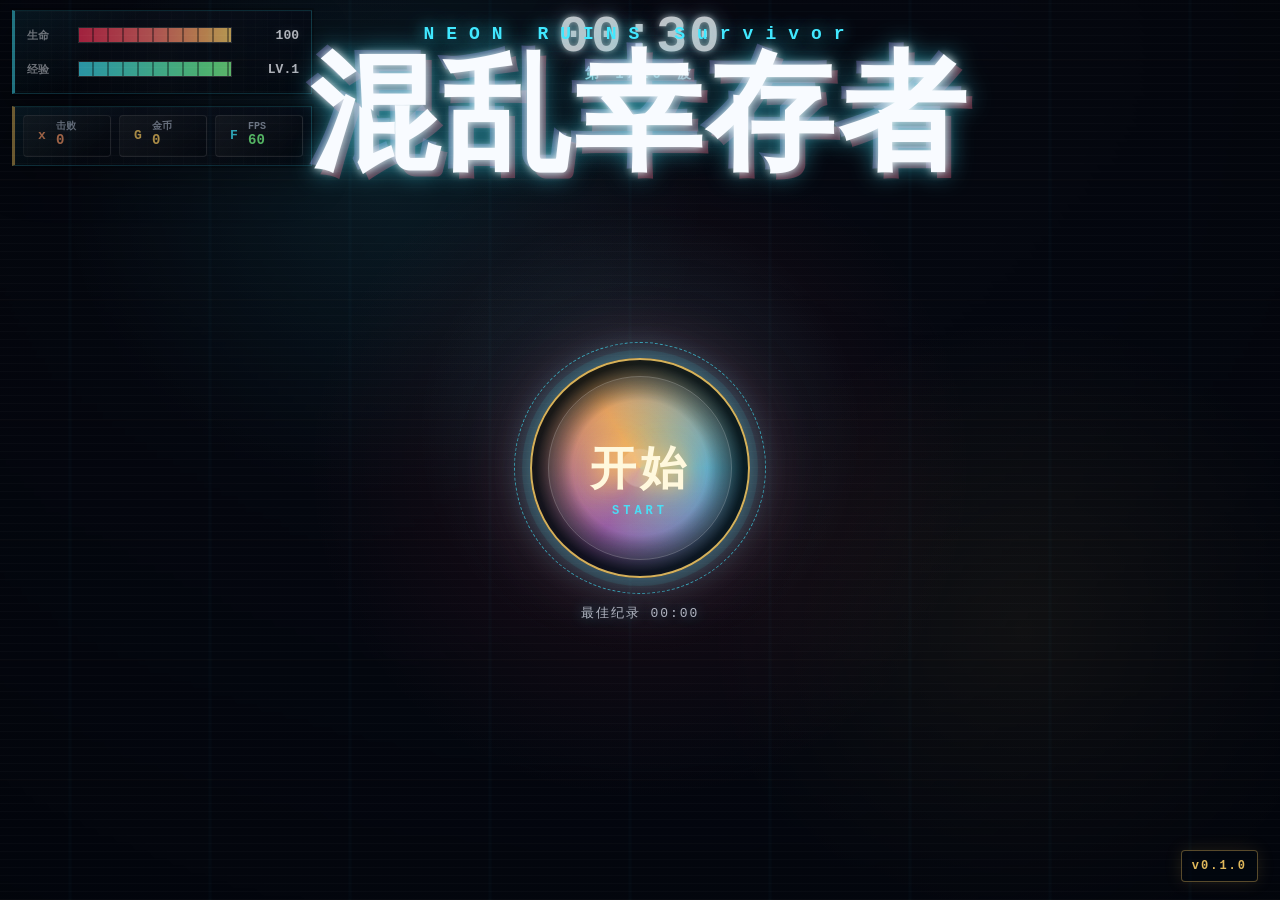
==== index.html @ 840fc3b5 "feat: 游戏主菜单" ====
﻿<!doctype html>
<html lang="zh-CN">
  <head>
    <meta charset="UTF-8" />
    <meta name="viewport" content="width=device-width, initial-scale=1.0" />
    <title>混乱幸存者</title>
    <link rel="icon" href="./favicon.ico" type="image/x-icon" />
    <link rel="stylesheet" href="./styles.css" />
  </head>
  <body>
    <main id="gameRoot">
      <canvas id="gameCanvas" aria-label="混乱幸存者游戏区域"></canvas>

      <section id="hud" class="hud" aria-live="polite">
        <div id="hudVitals" class="hud-left">
          <div id="hpMeter" class="meter hp-meter">
            <span>生命</span>
            <div class="bar bar-track">
              <i id="hpBar" class="bar-fill"></i>
              <b class="bar-shine"></b>
              <em class="bar-ticks"></em>
            </div>
            <strong id="hpText">100</strong>
          </div>
          <div id="xpMeter" class="meter xp xp-meter">
            <span>经验</span>
            <div class="bar bar-track">
              <i id="xpBar" class="bar-fill"></i>
              <b class="bar-shine"></b>
              <em class="bar-ticks"></em>
            </div>
            <strong id="levelText">Lv.1</strong>
          </div>
        </div>

        <div id="wavePanel" class="hud-center">
          <strong id="timerText">00:30</strong>
          <span id="waveText">第 1/20 波</span>
        </div>

        <div class="hud-right">
          <span id="killText" class="hud-chip kill-chip"><i>x</i><b>击败</b><strong>0</strong></span>
          <span id="coinText" class="sr-only">金币 0</span>
          <span id="goldText" class="hud-chip gold-chip"><i>G</i><b>金币</b><strong>0</strong></span>
          <span id="fpsText" class="hud-chip fps-chip fps-good"><i>F</i><b>FPS</b><strong>60</strong></span>
        </div>
      </section>

      <nav class="quick-actions" aria-label="游戏操作">
        <button id="inventoryButton" type="button" title="背包">背包</button>
        <button id="pauseButton" type="button" title="暂停/继续">II</button>
        <button id="muteButton" type="button" title="音效开关">♪</button>
      </nav>

      <div id="touchStick" class="touch-stick" aria-hidden="true"><i></i></div>

      <section id="startOverlay" class="overlay active">
        <div class="menu-title" aria-label="游戏名称">
          <span>NEON RUINS Survivor</span>
          <h1>混乱幸存者</h1>
        </div>
        <button id="startButton" type="button" class="menu-start-button" aria-label="开始游戏">
          <span>开始</span>
          <i>START</i>
        </button>
        <p id="bestText" class="menu-best">最佳纪录 00:00</p>
        <p id="gameVersionText" class="menu-version">v0.1.0</p>
      </section>

      <section id="levelOverlay" class="overlay">
        <div class="panel choices">
          <p class="eyebrow">LEVEL UP</p>
          <h2>选择一次强化</h2>
          <div id="choiceList" class="choice-list"></div>
        </div>
      </section>

      <section id="difficultyOverlay" class="overlay">
        <div class="panel difficulty-panel">
          <div class="difficulty-head">
            <div>
              <p class="eyebrow">DIFFICULTY</p>
              <h2>选择作战难度</h2>
            </div>
            <p>完成当前难度后，下一难度会自动解锁。</p>
          </div>
          <div id="difficultyList" class="difficulty-list"></div>
        </div>
      </section>

      <section id="shopOverlay" class="overlay">
        <div class="panel shop-panel">
          <div class="shop-head">
            <div>
              <p class="eyebrow">WAVE SHOP</p>
              <h2>波次商店</h2>
            </div>
            <div class="shop-wallet">
              <i class="shop-wallet-icon" aria-hidden="true">G</i>
              <div class="shop-wallet-copy">
                <span>金币</span>
                <strong id="shopGoldText">0</strong>
              </div>
            </div>
          </div>
          <div class="shop-main">
            <div id="shopOfferList" class="shop-offer-list"></div>
            <div id="shopInventoryPanel" class="shop-inventory-panel"></div>
          </div>
          <div class="shop-actions">
            <div class="shop-action-buttons">
              <button id="shopRefreshButton" type="button">刷新商品</button>
              <button id="shopContinueButton" type="button" class="primary">进入下一波</button>
            </div>
          </div>
          <p id="shopHint" class="subtle">锁定的商品不会在刷新或下次进入商店时变化。</p>
        </div>
      </section>

      <section id="pauseOverlay" class="overlay">
        <div class="panel pause-menu">
          <p class="eyebrow">PAUSED</p>
          <h2>游戏已暂停</h2>
          <div class="pause-actions">
            <button id="resumeButton" type="button" class="primary">返回游戏</button>
            <button id="pauseRestartButton" type="button">重新开始</button>
            <button id="menuButton" type="button">返回主菜单</button>
          </div>
          <p class="subtle">暂停期间游戏音乐会停止，返回游戏后继续播放。</p>
        </div>
      </section>

      <section id="inventoryOverlay" class="overlay">
        <div class="panel inventory-panel">
          <div class="inventory-head">
            <div>
              <p class="eyebrow">INVENTORY</p>
              <h2>背包</h2>
            </div>
            <div class="inventory-summary" aria-label="背包摘要">
              <span id="inventoryWeaponCount">武器 0/6</span>
              <span id="inventoryGoldCount">金币 0</span>
            </div>
            <button id="inventoryCloseButton" type="button" title="关闭背包">×</button>
          </div>
          <div class="inventory-layout">
            <section class="inventory-stats">
              <h3>玩家属性</h3>
              <div id="inventoryStats" class="stat-grid"></div>
            </section>
            <section class="inventory-weapons">
              <h3>武器槽 <span>0/6</span></h3>
              <div id="weaponSlotList" class="weapon-slot-list"></div>
            </section>
            <section class="inventory-detail">
              <h3>详细信息</h3>
              <div id="weaponDetail" class="weapon-detail"></div>
              <div class="inventory-actions">
                <button id="weaponFuseButton" type="button">合成品质</button>
              </div>
            </section>
            <section class="inventory-items">
              <h3>所持道具 <span>0</span></h3>
              <div id="itemList" class="item-list"></div>
            </section>
          </div>
        </div>
      </section>

      <section id="endOverlay" class="overlay">
        <div class="panel end">
          <p id="endEyebrow" class="eyebrow">RUN COMPLETE</p>
          <h2 id="endTitle">生存结束</h2>
          <div id="endStats" class="end-stats"></div>
          <button id="restartButton" type="button" class="primary">再来一局</button>
        </div>
      </section>
    </main>

    <script type="module" src="./src/core/game.js"></script>
  </body>
</html>
---- styles.css ----
:root {
  --ink: #f3f7ff;
  --muted: #a7b4c7;
  --panel: rgba(10, 16, 28, 0.78);
  --panel-strong: rgba(10, 16, 28, 0.94);
  --edge: rgba(255, 255, 255, 0.18);
  --cyan: #42e8ff;
  --green: #77ff8a;
  --red: #ff4d6d;
  --hp-red: #ff345f;
  --gold: #ffd166;
  --yellow: #ffd166;
  --violet: #b48cff;
  --black: #060912;
  --font-pixel: "Zpix", "Fusion Pixel 12px Monospaced SC", "Cubic 11", "Press Start 2P", "Pixelify Sans", "Silkscreen", "Courier New", "Microsoft YaHei", monospace;
  color-scheme: dark;
  font-family: var(--font-pixel);
}

*,
*::before,
*::after {
  box-sizing: border-box;
  font-family: var(--font-pixel) !important;
}

html,
body {
  width: 100%;
  height: 100%;
  margin: 0;
  overflow: hidden;
  background: var(--black);
  color: var(--ink);
}

button {
  border: 0;
  color: inherit;
  font: inherit;
  cursor: pointer;
}

input,
textarea,
select,
canvas {
  font-family: var(--font-pixel) !important;
}

#gameRoot {
  position: relative;
  width: 100vw;
  height: 100vh;
  min-width: 320px;
  min-height: 420px;
  overflow: hidden;
  background:
    radial-gradient(circle at 30% 20%, rgba(66, 232, 255, 0.12), transparent 28%),
    radial-gradient(circle at 80% 70%, rgba(255, 209, 102, 0.1), transparent 26%),
    #060912;
}

#gameCanvas {
  display: block;
  width: 100%;
  height: 100%;
  image-rendering: pixelated;
  touch-action: none;
}

.hud {
  position: absolute;
  top: max(10px, env(safe-area-inset-top));
  left: 12px;
  right: 12px;
  z-index: 5;
  display: grid;
  grid-template-columns: 244px auto 1fr;
  gap: 12px;
  align-items: start;
  pointer-events: none;
}

.hud-left,
.hud-right,
.hud-center,
.panel,
.quick-actions button {
  border: 1px solid var(--edge);
  box-shadow: 0 0 0 2px rgba(0, 0, 0, 0.22), 0 16px 40px rgba(0, 0, 0, 0.24);
  background: var(--panel);
  backdrop-filter: blur(10px);
}

.hud-left {
  display: grid;
  gap: 9px;
  width: 244px;
  padding: 11px 12px;
  border-left: 3px solid rgba(66, 232, 255, 0.72);
}

.meter {
  display: grid;
  grid-template-columns: 42px 104px 54px;
  gap: 8px;
  align-items: center;
  min-width: 0;
  font-size: 12px;
  text-transform: uppercase;
}

.meter span,
.hud-right span,
.hud-center span {
  color: var(--muted);
}

.bar {
  height: 14px;
  border: 1px solid rgba(255, 255, 255, 0.16);
  overflow: hidden;
  background: linear-gradient(180deg, rgba(255, 255, 255, 0.1), rgba(0, 0, 0, 0.2));
  box-shadow: inset 0 0 0 1px rgba(0, 0, 0, 0.34);
}

.bar i {
  display: block;
  width: 100%;
  height: 100%;
  background: linear-gradient(90deg, var(--red), var(--yellow));
  transform-origin: left center;
  box-shadow: 0 0 14px rgba(255, 77, 109, 0.34);
}

.xp .bar i {
  background: linear-gradient(90deg, var(--cyan), var(--green));
  box-shadow: 0 0 14px rgba(66, 232, 255, 0.34);
}

.hud-center {
  min-width: 112px;
  padding: 9px 14px;
  text-align: center;
}

.hud-center strong {
  display: block;
  font-size: 24px;
  line-height: 1;
}

.hud-center span {
  display: block;
  margin-top: 4px;
  font-size: 12px;
}

.hud-right {
  justify-self: start;
  display: flex;
  gap: 8px;
  flex-wrap: wrap;
  justify-content: flex-start;
  max-width: 360px;
  padding: 10px;
  font-size: 13px;
}

/* Upgraded combat HUD */
.hud {
  grid-template-columns: minmax(250px, 300px) 1fr;
  grid-template-areas:
    "vitals empty"
    "chips empty";
  align-items: start;
}

.hud-left,
.hud-right,
.hud-center {
  position: relative;
  overflow: hidden;
  border-color: rgba(66, 232, 255, 0.22);
  background:
    linear-gradient(135deg, rgba(66, 232, 255, 0.1), transparent 34%),
    linear-gradient(180deg, rgba(8, 15, 28, 0.86), rgba(3, 8, 16, 0.72));
}

.hud-left::before,
.hud-right::before,
.hud-center::before {
  content: "";
  position: absolute;
  inset: 0;
  pointer-events: none;
  background:
    linear-gradient(90deg, transparent, rgba(255, 255, 255, 0.06), transparent),
    repeating-linear-gradient(90deg, rgba(255, 255, 255, 0.035) 0 1px, transparent 1px 12px);
  opacity: 0.45;
}

.hud-left {
  grid-area: vitals;
  width: auto;
  gap: 10px;
  padding: 12px;
  border-left-color: rgba(66, 232, 255, 0.82);
}

.meter {
  position: relative;
  grid-template-columns: 42px minmax(122px, 1fr) 58px;
  gap: 9px;
  z-index: 1;
  min-height: 24px;
}

.meter span {
  color: rgba(243, 247, 255, 0.72);
  font-size: 11px;
  font-weight: 900;
  letter-spacing: 0;
}

.meter strong {
  color: var(--ink);
  font-size: 13px;
  font-variant-numeric: tabular-nums;
  text-align: right;
  text-shadow: 0 0 12px rgba(255, 255, 255, 0.2);
}

.bar-track {
  position: relative;
  height: 16px;
  border-color: rgba(255, 255, 255, 0.18);
  background:
    linear-gradient(180deg, rgba(255, 255, 255, 0.09), transparent 48%),
    rgba(0, 0, 0, 0.34);
}

.bar-fill {
  position: relative;
  z-index: 1;
  transition: transform 160ms ease-out;
}

.hp-meter .bar-fill {
  background: linear-gradient(90deg, var(--hp-red), #ff7a75, var(--gold));
  box-shadow: 0 0 16px rgba(255, 77, 109, 0.42);
}

.xp-meter .bar-fill {
  background: linear-gradient(90deg, var(--cyan), #7af7ff, var(--green));
  box-shadow: 0 0 16px rgba(66, 232, 255, 0.42);
}

.bar-shine,
.bar-ticks {
  position: absolute;
  inset: 0;
  pointer-events: none;
}

.bar-shine {
  z-index: 2;
  background: linear-gradient(110deg, transparent 0 35%, rgba(255, 255, 255, 0.34) 46%, transparent 58% 100%);
  background-size: 240% 100%;
  mix-blend-mode: screen;
  opacity: 0.34;
}

.xp-meter.near-level .bar-shine,
.hp-meter.low .bar-shine {
  opacity: 0.58;
  animation: barScan 2.2s linear infinite;
}

.bar-ticks {
  z-index: 3;
  background: repeating-linear-gradient(90deg, transparent 0 13px, rgba(3, 6, 12, 0.38) 13px 15px);
}

.hp-meter.low {
  animation: lowHpPulse 760ms ease-in-out infinite;
}

.hp-meter.damage,
.xp-meter.pulse,
.hud-chip.gain {
  animation: hudPulse 340ms ease-out;
}

.xp-meter.gain {
  animation: hudGain 520ms ease-out;
}

.hud-center {
  position: fixed;
  top: max(12px, env(safe-area-inset-top));
  left: 50%;
  min-width: 0;
  border: 0;
  padding: 0;
  background: transparent;
  box-shadow: none;
  backdrop-filter: none;
  text-align: center;
  transform: translateX(-50%);
  overflow: visible;
}

.hud-center strong {
  position: relative;
  z-index: 1;
  color: #f8fbff;
  font-size: clamp(30px, 4vw, 52px);
  font-variant-numeric: tabular-nums;
  letter-spacing: 2px;
  text-shadow:
    0 0 6px rgba(255, 255, 255, 0.75),
    0 0 18px rgba(66, 232, 255, 0.55),
    0 0 32px rgba(255, 77, 109, 0.34);
}

.hud-center span {
  position: relative;
  z-index: 1;
  color: #9ff4ff;
  margin-top: 2px;
  font-size: 14px;
  font-weight: 800;
  letter-spacing: 4px;
  text-shadow: 0 0 12px rgba(66, 232, 255, 0.5), 0 0 24px rgba(180, 140, 255, 0.32);
}

.hud-center.boss-active {
  animation: waveTextPulse 900ms ease-in-out infinite;
}

.hud-center::before {
  display: none;
}

.hud-right {
  grid-area: chips;
  justify-self: stretch;
  display: grid;
  grid-template-columns: repeat(3, minmax(0, 1fr));
  width: auto;
  max-width: none;
  padding: 8px;
  gap: 8px;
  border-left: 3px solid rgba(255, 209, 102, 0.7);
}

.hud-chip {
  position: relative;
  z-index: 1;
  display: grid;
  grid-template-columns: 24px auto;
  grid-template-rows: auto auto;
  align-items: center;
  min-width: 0;
  border: 1px solid rgba(255, 255, 255, 0.12);
  border-radius: 4px;
  padding: 6px 8px;
  background:
    linear-gradient(135deg, rgba(255, 255, 255, 0.08), transparent),
    rgba(3, 6, 12, 0.36);
  color: var(--ink);
}

.hud-chip i {
  grid-row: 1 / 3;
  display: inline-grid;
  width: 20px;
  height: 20px;
  place-items: center;
  color: var(--cyan);
  font-style: normal;
  font-weight: 900;
}

.hud-chip b {
  color: rgba(167, 180, 199, 0.9);
  font-size: 10px;
  line-height: 1;
}

.hud-chip strong {
  overflow: hidden;
  color: var(--ink);
  font-size: 14px;
  line-height: 1.25;
  font-variant-numeric: tabular-nums;
  text-overflow: ellipsis;
  white-space: nowrap;
}

.gold-chip i,
.gold-chip strong {
  color: var(--gold);
}

.kill-chip i,
.kill-chip strong {
  color: #ff9f6e;
}

.fps-good strong {
  color: var(--green);
}

.fps-warn strong {
  color: var(--yellow);
}

.fps-bad strong {
  color: var(--red);
}

#coinText {
  display: none;
}

.sr-only {
  position: absolute;
  width: 1px;
  height: 1px;
  overflow: hidden;
  clip: rect(0, 0, 0, 0);
  white-space: nowrap;
}

@keyframes barScan {
  from { background-position: 180% 0; }
  to { background-position: -80% 0; }
}

@keyframes hudPulse {
  0% { transform: translateY(0) scale(1); filter: brightness(1); }
  38% { transform: translateY(-1px) scale(1.045); filter: brightness(1.55); }
  100% { transform: translateY(0) scale(1); filter: brightness(1); }
}

@keyframes levelPanelIn {
  0% { opacity: 0; transform: translateY(18px) scale(0.96); filter: brightness(1.8); }
  100% { opacity: 1; transform: translateY(0) scale(1); filter: brightness(1); }
}

@keyframes levelRing {
  0% { opacity: 0.82; transform: translate(-50%, -50%) scale(0.18); }
  100% { opacity: 0; transform: translate(-50%, -50%) scale(1.35); }
}

@keyframes levelBeam {
  0% { opacity: 0; }
  25% { opacity: 1; }
  100% { opacity: 0; }
}

@keyframes levelScan {
  from { transform: translateY(-10px); }
  to { transform: translateY(10px); }
}

@keyframes levelSpark {
  0% { opacity: 1; transform: rotate(calc(var(--i) * 20deg)) translateX(0) scale(1); }
  100% { opacity: 0; transform: rotate(calc(var(--i) * 20deg)) translateX(38vmin) scale(0.2); }
}

.upgrade-pick-fx {
  position: fixed;
  inset: 0;
  z-index: 80;
  display: grid;
  place-items: center;
  overflow: hidden;
  background: radial-gradient(circle at center, rgba(255, 209, 102, 0.2), rgba(66, 232, 255, 0.08) 28%, transparent 62%);
  pointer-events: none;
  animation: upgradePickFade 760ms ease-out both;
}

.upgrade-pick-fx span {
  display: grid;
  width: 92px;
  height: 92px;
  place-items: center;
  border: 2px solid rgba(255, 209, 102, 0.82);
  border-radius: 10px;
  background: rgba(3, 8, 16, 0.86);
  color: var(--gold);
  font-size: 42px;
  box-shadow: 0 0 36px rgba(255, 209, 102, 0.32), inset 0 0 24px rgba(66, 232, 255, 0.14);
  animation: upgradeIconPop 520ms cubic-bezier(0.18, 1.2, 0.22, 1) both;
}

.upgrade-pick-fx strong {
  position: absolute;
  top: calc(50% + 72px);
  color: var(--ink);
  font-size: 22px;
  text-shadow: 0 0 18px rgba(66, 232, 255, 0.42);
}

.upgrade-pick-fx i {
  position: absolute;
  width: 54vmin;
  height: 1px;
  background: linear-gradient(90deg, transparent, rgba(255, 209, 102, 0.75), transparent);
  transform: rotate(calc(45deg * var(--n, 1)));
  animation: upgradeLine 680ms ease-out both;
}

.upgrade-pick-fx i:nth-of-type(1) { --n: 1; }
.upgrade-pick-fx i:nth-of-type(2) { --n: 2; }
.upgrade-pick-fx i:nth-of-type(3) { --n: 3; }
.upgrade-pick-fx i:nth-of-type(4) { --n: 4; }

@keyframes upgradePickFade {
  0% { opacity: 0; }
  18% { opacity: 1; }
  100% { opacity: 0; }
}

@keyframes upgradeIconPop {
  0% { transform: scale(0.45) rotate(-8deg); filter: brightness(2); }
  58% { transform: scale(1.08) rotate(2deg); }
  100% { transform: scale(1) rotate(0deg); filter: brightness(1); }
}

@keyframes upgradeLine {
  0% { opacity: 0; transform: rotate(calc(45deg * var(--n))) scaleX(0.2); }
  30% { opacity: 1; }
  100% { opacity: 0; transform: rotate(calc(45deg * var(--n))) scaleX(1.5); }
}

@keyframes hudGain {
  0%, 100% { box-shadow: 0 0 0 2px rgba(0, 0, 0, 0.22), 0 16px 40px rgba(0, 0, 0, 0.24); }
  50% { box-shadow: 0 0 0 2px rgba(66, 232, 255, 0.3), 0 0 28px rgba(66, 232, 255, 0.24); }
}

@keyframes lowHpPulse {
  0%, 100% { border-color: rgba(255, 77, 109, 0.2); }
  50% { border-color: rgba(255, 77, 109, 0.65); }
}

@keyframes bossBlink {
  0%, 100% { box-shadow: 0 0 0 2px rgba(0, 0, 0, 0.22), 0 14px 38px rgba(0, 0, 0, 0.24); }
  50% { box-shadow: 0 0 0 2px rgba(255, 77, 109, 0.34), 0 0 30px rgba(255, 77, 109, 0.22); }
}

@keyframes waveTextPulse {
  0%, 100% { filter: drop-shadow(0 0 0 rgba(255, 77, 109, 0)); transform: translateX(-50%) scale(1); }
  50% { filter: drop-shadow(0 0 14px rgba(255, 77, 109, 0.72)); transform: translateX(-50%) scale(1.04); }
}

@keyframes deniedShake {
  0%, 100% { transform: translateX(0); }
  25% { transform: translateX(-5px); }
  75% { transform: translateX(5px); }
}

@keyframes menuGridDrift {
  0% { background-position: 0 0, 0 0; }
  100% { background-position: 140px 140px, -120px 120px; }
}

@keyframes menuTitlePulse {
  0%, 100% { filter: brightness(1); transform: translateY(0); }
  50% { filter: brightness(1.16); transform: translateY(-2px); }
}

@keyframes menuStartOrbit {
  0%, 100% { transform: translate(-50%, -50%) scale(1); }
  50% { transform: translate(-50%, -50%) scale(1.035); }
}

@keyframes menuRingSpin {
  0% { transform: rotate(0deg) scale(1); opacity: 0.8; }
  50% { transform: rotate(180deg) scale(1.04); opacity: 1; }
  100% { transform: rotate(360deg) scale(1); opacity: 0.8; }
}

.quick-actions {
  position: absolute;
  right: 12px;
  bottom: max(12px, env(safe-area-inset-bottom));
  z-index: 6;
  display: none;
  gap: 8px;
}

.is-menu .hud,
.is-menu .quick-actions,
.is-menu .touch-stick {
  display: none;
}

.quick-actions.blocked {
  opacity: 0.24;
  pointer-events: none;
}

.quick-actions button {
  width: 42px;
  height: 42px;
  border-radius: 4px;
  color: var(--ink);
  background: var(--panel-strong);
}

#inventoryButton {
  width: 64px;
}

.quick-actions button:hover,
.primary:hover,
.choice-card:hover,
.pause-actions button:hover {
  border-color: rgba(66, 232, 255, 0.58);
  box-shadow: 0 0 0 2px rgba(66, 232, 255, 0.16), 0 18px 48px rgba(0, 0, 0, 0.3);
}

.overlay {
  position: absolute;
  inset: 0;
  z-index: 10;
  display: none;
  place-items: center;
  padding: 18px;
  background: rgba(3, 6, 12, 0.54);
}

.overlay.active {
  display: grid;
}

.panel {
  width: min(620px, 100%);
  border-radius: 6px;
  padding: clamp(18px, 4vw, 34px);
}

.intro,
.end,
.pause-menu {
  text-align: center;
}

#startOverlay {
  z-index: 12;
  place-items: stretch;
  padding: 0;
  overflow: hidden;
  background:
    radial-gradient(circle at 50% 48%, rgba(66, 232, 255, 0.13), transparent 28%),
    radial-gradient(circle at 50% 52%, rgba(255, 77, 109, 0.1), transparent 42%),
    linear-gradient(180deg, rgba(2, 5, 12, 0.16), rgba(2, 5, 12, 0.62));
  pointer-events: none;
}

#startOverlay::before,
#startOverlay::after {
  content: "";
  position: absolute;
  inset: 0;
  pointer-events: none;
}

#startOverlay::before {
  background:
    linear-gradient(90deg, transparent 0 48%, rgba(66, 232, 255, 0.14) 50%, transparent 52%),
    linear-gradient(0deg, transparent 0 49%, rgba(255, 209, 102, 0.08) 50%, transparent 51%);
  background-size: 140px 140px, 120px 120px;
  opacity: 0.18;
  animation: menuGridDrift 12s linear infinite;
}

#startOverlay::after {
  background:
    repeating-linear-gradient(0deg, rgba(255, 255, 255, 0.045) 0 1px, transparent 1px 8px),
    radial-gradient(circle at 50% 50%, transparent 0 40%, rgba(0, 0, 0, 0.34) 76%, rgba(0, 0, 0, 0.72) 100%);
  mix-blend-mode: screen;
  opacity: 0.42;
}

.menu-title {
  position: absolute;
  top: max(24px, env(safe-area-inset-top));
  left: 50%;
  z-index: 2;
  width: min(920px, calc(100vw - 32px));
  text-align: center;
  transform: translateX(-50%);
  pointer-events: none;
}

.menu-title span {
  display: block;
  margin-bottom: 20px;
  color: var(--cyan);
  font-size: clamp(12px, 1.6vw, 18px);
  font-weight: 900;
  letter-spacing: clamp(5px, 1vw, 12px);
  text-shadow: 0 0 16px rgba(66, 232, 255, 0.8), 0 0 36px rgba(66, 232, 255, 0.42);
}

.menu-title h1 {
  margin: 8px 0 0;
  color: #f8fbff;
  font-size: clamp(52px, 10vw, 132px);
  line-height: 0.92;
  letter-spacing: 4px;
  text-shadow:
    0 0 8px rgba(255, 255, 255, 0.9),
    0 0 26px rgba(66, 232, 255, 0.75),
    6px 6px 0 rgba(255, 77, 109, 0.34),
    -5px -4px 0 rgba(180, 140, 255, 0.28);
  animation: menuTitlePulse 2.8s ease-in-out infinite;
}

.menu-start-button {
  position: absolute;
  left: 50%;
  top: 52%;
  z-index: 3;
  display: grid;
  grid-template-rows: auto auto;
  align-content: center;
  justify-items: center;
  row-gap: 4px;
  width: clamp(144px, 18vw, 220px);
  height: clamp(144px, 18vw, 220px);
  border: 2px solid rgba(255, 209, 102, 0.82);
  border-radius: 50%;
  padding: 0;
  background:
    radial-gradient(circle, rgba(255, 255, 255, 0.22) 0 12%, transparent 13%),
    radial-gradient(circle, rgba(255, 209, 102, 0.42), rgba(255, 77, 109, 0.2) 44%, rgba(3, 8, 16, 0.84) 68%),
    conic-gradient(from 90deg, rgba(66, 232, 255, 0.85), rgba(180, 140, 255, 0.65), rgba(255, 209, 102, 0.85), rgba(66, 232, 255, 0.85));
  color: #fff8dd;
  box-shadow:
    0 0 0 8px rgba(66, 232, 255, 0.08),
    0 0 36px rgba(66, 232, 255, 0.45),
    0 0 72px rgba(255, 77, 109, 0.3),
    inset 0 0 34px rgba(0, 0, 0, 0.55);
  transform: translate(-50%, -50%);
  pointer-events: auto;
  animation: menuStartOrbit 4s linear infinite;
}

.menu-start-button::before,
.menu-start-button::after {
  content: "";
  position: absolute;
  border-radius: 50%;
  pointer-events: none;
}

.menu-start-button::before {
  inset: -18px;
  border: 1px dashed rgba(66, 232, 255, 0.62);
  animation: menuRingSpin 8s linear infinite;
}

.menu-start-button::after {
  inset: 16px;
  border: 1px solid rgba(255, 255, 255, 0.22);
  box-shadow: inset 0 0 18px rgba(255, 255, 255, 0.12);
}

.menu-start-button span {
  z-index: 1;
  margin-top: 20px;
  font-size: clamp(28px, 4vw, 46px);
  font-weight: 900;
  letter-spacing: 4px;
  text-shadow: 0 0 18px rgba(255, 209, 102, 0.82), 0 0 34px rgba(255, 77, 109, 0.5);
}

.menu-start-button i {
  z-index: 1;
  align-self: auto;
  margin-top: 0;
  color: rgba(66, 232, 255, 0.9);
  font-size: 12px;
  font-style: normal;
  font-weight: 900;
  letter-spacing: 4px;
}

.menu-start-button:hover {
  border-color: rgba(255, 255, 255, 0.95);
  filter: brightness(1.14);
  box-shadow:
    0 0 0 10px rgba(255, 209, 102, 0.12),
    0 0 48px rgba(255, 209, 102, 0.55),
    0 0 96px rgba(66, 232, 255, 0.45),
    inset 0 0 36px rgba(0, 0, 0, 0.5);
}

.menu-best {
  position: absolute;
  left: 50%;
  top: calc(52% + clamp(96px, 12vw, 136px));
  z-index: 2;
  margin: 0;
  color: rgba(203, 213, 225, 0.86);
  font-size: 13px;
  letter-spacing: 2px;
  text-shadow: 0 0 14px rgba(66, 232, 255, 0.38);
  transform: translateX(-50%);
  pointer-events: none;
}

.menu-version {
  position: absolute;
  right: max(22px, env(safe-area-inset-right));
  bottom: max(18px, env(safe-area-inset-bottom));
  z-index: 2;
  margin: 0;
  border: 1px solid rgba(255, 209, 102, 0.34);
  border-radius: 4px;
  padding: 8px 10px;
  background: rgba(3, 8, 16, 0.58);
  color: rgba(255, 209, 102, 0.88);
  font-size: 12px;
  font-weight: 900;
  letter-spacing: 2px;
  box-shadow: 0 0 18px rgba(255, 209, 102, 0.12);
  pointer-events: none;
}

.eyebrow {
  margin: 0 0 8px;
  color: var(--cyan);
  font-size: 12px;
  letter-spacing: 2px;
}

h1,
h2,
p {
  margin-top: 0;
}

h1 {
  margin-bottom: 12px;
  font-size: clamp(36px, 8vw, 72px);
  line-height: 1;
}

h2 {
  margin-bottom: 16px;
  font-size: clamp(24px, 5vw, 38px);
}

.summary {
  max-width: 520px;
  margin: 0 auto 18px;
  color: var(--muted);
  line-height: 1.65;
}

.stats-row,
.end-stats {
  display: flex;
  flex-wrap: wrap;
  justify-content: center;
  gap: 8px;
  margin: 18px 0;
}

.stats-row span,
.end-stats span {
  border: 1px solid var(--edge);
  padding: 8px 10px;
  background: rgba(255, 255, 255, 0.06);
  color: var(--muted);
  font-size: 13px;
}

.primary {
  min-width: 148px;
  min-height: 46px;
  border: 1px solid rgba(66, 232, 255, 0.48);
  border-radius: 4px;
  padding: 0 18px;
  background: linear-gradient(135deg, rgba(66, 232, 255, 0.95), rgba(119, 255, 138, 0.9));
  color: #031018;
  font-weight: 800;
}

.subtle {
  margin: 14px 0 0;
  color: var(--muted);
  font-size: 13px;
}

.choices {
  width: min(760px, 100%);
}

.level-up-overlay {
  background:
    radial-gradient(circle at 50% 44%, rgba(66, 232, 255, 0.18), transparent 34%),
    radial-gradient(circle at 50% 58%, rgba(255, 209, 102, 0.12), transparent 42%),
    rgba(0, 0, 0, 0.62);
}

.level-up-overlay .choices {
  position: relative;
  width: min(1040px, calc(100vw - 28px));
  border-color: rgba(255, 209, 102, 0.38);
  background:
    linear-gradient(180deg, rgba(21, 28, 46, 0.96), rgba(3, 8, 16, 0.96)),
    repeating-linear-gradient(90deg, rgba(66, 232, 255, 0.05) 0 1px, transparent 1px 18px);
  box-shadow: 0 0 48px rgba(66, 232, 255, 0.14), inset 0 0 0 1px rgba(255, 209, 102, 0.14);
  animation: levelPanelIn 360ms cubic-bezier(0.2, 0.9, 0.2, 1);
}

.level-up-overlay .eyebrow {
  color: var(--gold);
  text-shadow: 0 0 14px rgba(255, 209, 102, 0.42);
}

.level-up-overlay h2 {
  padding-right: 190px;
  font-size: clamp(34px, 5vw, 58px);
  text-shadow: 0 0 20px rgba(66, 232, 255, 0.3);
}

.choice-list {
  display: grid;
  grid-template-columns: repeat(3, 1fr);
  gap: 12px;
}

.level-choice-list {
  grid-template-columns: repeat(3, minmax(0, 1fr));
  gap: 14px;
}

.choice-card {
  min-height: 156px;
  border: 1px solid var(--edge);
  border-radius: 6px;
  padding: 14px;
  background: rgba(255, 255, 255, 0.07);
  text-align: left;
}

.level-choice-card {
  position: relative;
  display: grid;
  grid-template-columns: 58px minmax(0, 1fr);
  gap: 12px;
  min-height: 238px;
  overflow: hidden;
  border-color: rgba(66, 232, 255, 0.24);
  padding: 16px;
  background:
    linear-gradient(145deg, rgba(66, 232, 255, 0.14), transparent 38%),
    linear-gradient(315deg, rgba(255, 209, 102, 0.1), transparent 45%),
    rgba(3, 8, 16, 0.64);
  box-shadow: inset 0 0 0 1px rgba(255, 255, 255, 0.04);
  transition: transform 140ms ease, border-color 140ms ease, background 140ms ease, box-shadow 140ms ease;
}

.level-choice-card::before {
  content: "";
  position: absolute;
  inset: -40% -20%;
  background: linear-gradient(115deg, transparent 35%, rgba(255, 255, 255, 0.14) 47%, transparent 58%);
  opacity: 0;
  transform: translateX(-28%);
  transition: opacity 140ms ease, transform 340ms ease;
}

.level-choice-card:hover {
  border-color: rgba(255, 209, 102, 0.72);
  transform: translateY(-4px);
  background:
    linear-gradient(145deg, rgba(66, 232, 255, 0.2), transparent 38%),
    linear-gradient(315deg, rgba(255, 209, 102, 0.18), transparent 45%),
    rgba(5, 12, 24, 0.82);
  box-shadow: 0 18px 34px rgba(0, 0, 0, 0.28), 0 0 26px rgba(66, 232, 255, 0.15);
}

.level-choice-card:hover::before {
  opacity: 1;
  transform: translateX(22%);
}

.upgrade-icon {
  position: relative;
  z-index: 1;
  display: grid;
  width: 54px;
  height: 54px;
  place-items: center;
  border: 1px solid rgba(255, 209, 102, 0.52);
  border-radius: 6px;
  background:
    radial-gradient(circle, rgba(255, 209, 102, 0.18), transparent 62%),
    rgba(255, 255, 255, 0.06);
  color: var(--gold);
  box-shadow: 0 0 18px rgba(255, 209, 102, 0.14);
}

.level-choice-card .upgrade-icon i {
  width: auto;
  height: auto;
  margin: 0;
  background: transparent;
  color: inherit;
  font-size: 24px;
}

.upgrade-copy {
  position: relative;
  z-index: 1;
  min-width: 0;
}

.upgrade-copy span {
  display: inline-block;
  margin-bottom: 8px;
  border: 1px solid rgba(66, 232, 255, 0.24);
  padding: 4px 7px;
  background: rgba(66, 232, 255, 0.08);
  color: var(--cyan);
  font-size: 11px;
  font-weight: 900;
}

.upgrade-copy em {
  display: block;
  margin: 0 0 10px;
  color: var(--gold);
  font-size: 13px;
  font-style: normal;
  font-weight: 900;
}

.level-choice-card > b {
  position: absolute;
  right: 12px;
  bottom: 12px;
  z-index: 1;
  color: rgba(243, 247, 255, 0.76);
  font-size: 12px;
}

.level-choice-actions {
  position: absolute;
  top: clamp(18px, 3vw, 28px);
  right: clamp(18px, 3vw, 28px);
  z-index: 4;
}

.level-refresh-button {
  min-width: 148px;
  min-height: 38px;
  border: 1px solid rgba(255, 209, 102, 0.48);
  border-radius: 5px;
  padding: 0 14px;
  background:
    linear-gradient(135deg, rgba(255, 209, 102, 0.18), rgba(66, 232, 255, 0.11)),
    rgba(10, 16, 28, 0.82);
  color: #f8fbff;
  font-size: 13px;
  font-weight: 900;
  letter-spacing: 1px;
  box-shadow: inset 0 0 0 1px rgba(255, 255, 255, 0.06), 0 0 18px rgba(255, 209, 102, 0.1);
}

.level-refresh-button:hover:not(:disabled) {
  border-color: rgba(255, 209, 102, 0.82);
  box-shadow: 0 0 22px rgba(255, 209, 102, 0.18), inset 0 0 0 1px rgba(255, 255, 255, 0.1);
}

.level-refresh-button:disabled {
  opacity: 0.48;
  cursor: not-allowed;
}

.level-refresh-button.denied {
  animation: deniedShake 180ms ease-in-out;
}

.level-up-fx {
  position: absolute;
  inset: 0;
  overflow: hidden;
  pointer-events: none;
}

.level-ring {
  position: absolute;
  left: 50%;
  top: 50%;
  width: 38vmin;
  height: 38vmin;
  border: 1px solid rgba(66, 232, 255, 0.32);
  border-radius: 50%;
  transform: translate(-50%, -50%);
  animation: levelRing 1100ms ease-out both;
}

.level-ring.two {
  width: 54vmin;
  height: 54vmin;
  border-color: rgba(255, 209, 102, 0.22);
  animation-delay: 90ms;
}

.level-beam {
  position: absolute;
  left: 50%;
  top: 50%;
  width: 2px;
  height: 120vh;
  background: linear-gradient(180deg, transparent, rgba(66, 232, 255, 0.28), transparent);
  transform-origin: center;
  animation: levelBeam 1400ms ease-out both;
}

.level-beam.a { transform: translate(-50%, -50%) rotate(54deg); }
.level-beam.b { transform: translate(-50%, -50%) rotate(-54deg); }

.level-scan {
  position: absolute;
  inset: 0;
  background: repeating-linear-gradient(180deg, transparent 0 9px, rgba(255, 255, 255, 0.035) 9px 10px);
  opacity: 0.38;
  animation: levelScan 900ms linear infinite;
}

.level-sparks i {
  position: absolute;
  left: 50%;
  top: 50%;
  width: 4px;
  height: 4px;
  background: var(--gold);
  box-shadow: 0 0 12px rgba(255, 209, 102, 0.8);
  transform: rotate(calc(var(--i) * 20deg)) translateX(0);
  animation: levelSpark 700ms ease-out both;
  animation-delay: calc(var(--i) * 14ms);
}

.choice-card strong {
  display: block;
  margin-bottom: 8px;
  color: var(--ink);
  font-size: 17px;
}

.choice-card p {
  margin: 0;
  color: var(--muted);
  font-size: 13px;
  line-height: 1.55;
}

.choice-card i {
  display: inline-grid;
  width: 32px;
  height: 32px;
  margin-bottom: 12px;
  place-items: center;
  background: rgba(66, 232, 255, 0.18);
  color: var(--cyan);
  font-style: normal;
  font-weight: 800;
}

.weapon-choice-list {
  display: block;
}

.weapon-carousel {
  display: grid;
  grid-template-columns: 54px minmax(0, 1fr) 54px;
  gap: 12px;
  align-items: center;
}

.weapon-nav {
  width: 54px;
  height: 86px;
  align-self: center;
  border: 1px solid var(--edge);
  border-radius: 4px;
  background: rgba(255, 255, 255, 0.07);
  color: var(--cyan);
  font-size: 36px;
  font-weight: 800;
}

.weapon-nav:hover {
  border-color: rgba(66, 232, 255, 0.58);
  background: rgba(66, 232, 255, 0.12);
}

.weapon-card {
  display: grid;
  gap: 12px;
  min-width: 0;
  border: 1px solid var(--edge);
  border-radius: 6px;
  padding: 14px;
  background: rgba(255, 255, 255, 0.07);
}

.weapon-preview {
  display: block;
  width: 100%;
  height: 220px;
  border: 1px solid rgba(66, 232, 255, 0.2);
  background: rgba(3, 8, 16, 0.86);
  image-rendering: pixelated;
}

.weapon-card strong {
  color: var(--ink);
  font-size: 22px;
  line-height: 1.2;
}

.weapon-card p {
  margin: 0;
  color: var(--muted);
  font-size: 14px;
  line-height: 1.55;
}

.weapon-tags {
  display: flex;
  flex-wrap: wrap;
  gap: 8px;
}

.weapon-tags span {
  border: 1px solid rgba(66, 232, 255, 0.26);
  padding: 6px 8px;
  background: rgba(66, 232, 255, 0.08);
  color: var(--cyan);
  font-size: 12px;
}

.weapon-confirm {
  justify-self: start;
}

.difficulty-panel {
  width: min(980px, calc(100vw - 28px));
  max-height: min(760px, calc(100vh - 28px));
  overflow: hidden;
  padding: 0;
  border-color: rgba(66, 232, 255, 0.32);
  background:
    linear-gradient(180deg, rgba(12, 18, 34, 0.96), rgba(4, 8, 18, 0.97)),
    var(--panel-strong);
}

.difficulty-head {
  display: flex;
  justify-content: space-between;
  gap: 18px;
  padding: 18px 20px 14px;
  border-bottom: 1px solid rgba(66, 232, 255, 0.2);
  background:
    linear-gradient(90deg, rgba(66, 232, 255, 0.1), rgba(255, 209, 102, 0.04)),
    rgba(255, 255, 255, 0.035);
}

.difficulty-head h2 {
  margin-bottom: 0;
}

.difficulty-head p {
  max-width: 320px;
  margin: 0;
  color: var(--muted);
  font-size: 13px;
  line-height: 1.6;
  text-align: right;
}

.difficulty-list {
  display: grid;
  grid-template-columns: repeat(3, minmax(0, 1fr));
  gap: 12px;
  max-height: calc(min(760px, calc(100vh - 28px)) - 100px);
  overflow: auto;
  padding: 18px 20px 20px;
}

.difficulty-card {
  display: grid;
  gap: 9px;
  min-height: 198px;
  border: 1px solid rgba(66, 232, 255, 0.24);
  border-radius: 6px;
  padding: 13px;
  background:
    linear-gradient(145deg, rgba(66, 232, 255, 0.12), rgba(255, 255, 255, 0.045)),
    rgba(3, 8, 16, 0.58);
  color: var(--ink);
  text-align: left;
}

.difficulty-card.current {
  border-color: rgba(255, 209, 102, 0.72);
  box-shadow: inset 0 0 0 1px rgba(255, 209, 102, 0.28), 0 0 24px rgba(255, 209, 102, 0.12);
}

.difficulty-card.completed {
  border-color: rgba(119, 255, 138, 0.5);
}

.difficulty-card.locked {
  cursor: not-allowed;
  opacity: 0.48;
  filter: grayscale(0.4);
}

.difficulty-card > span {
  color: var(--cyan);
  font-size: 12px;
  font-weight: 900;
  letter-spacing: 0.14em;
}

.difficulty-card strong {
  font-size: 20px;
  line-height: 1.15;
}

.difficulty-card p,
.difficulty-card em,
.difficulty-meta i {
  color: var(--muted);
  font-size: 12px;
  line-height: 1.45;
}

.difficulty-card p {
  min-height: 50px;
  margin: 0;
}

.difficulty-meta {
  display: grid;
  grid-template-columns: repeat(3, minmax(0, 1fr));
  gap: 5px;
}

.difficulty-meta i {
  border: 1px solid rgba(255, 255, 255, 0.1);
  padding: 5px;
  background: rgba(0, 0, 0, 0.18);
  font-style: normal;
  text-align: center;
}

.difficulty-card em {
  color: #ffd166;
  font-style: normal;
  font-weight: 800;
}

.pause-menu {
  width: min(440px, 100%);
}

.pause-actions {
  display: grid;
  gap: 10px;
  margin: 18px auto 0;
  width: min(280px, 100%);
}

.pause-actions button {
  min-height: 46px;
  border: 1px solid var(--edge);
  border-radius: 4px;
  background: rgba(255, 255, 255, 0.07);
  color: var(--ink);
  font-weight: 800;
}

.pause-actions .primary {
  border-color: rgba(66, 232, 255, 0.48);
  color: #031018;
}

.shop-panel {
  width: min(1180px, calc(100vw - 28px));
  max-height: min(820px, calc(100vh - 28px));
  overflow: hidden;
  padding: 0;
  border-color: rgba(255, 209, 102, 0.32);
  background:
    linear-gradient(180deg, rgba(26, 22, 42, 0.96), rgba(5, 9, 18, 0.96)),
    var(--panel-strong);
}

.shop-main {
  display: grid;
  grid-template-columns: minmax(0, 1fr) minmax(380px, 460px);
  gap: 14px;
  max-height: calc(min(820px, 100vh - 28px) - 150px);
  overflow: hidden;
  padding: 16px 20px 14px;
}

.shop-head {
  display: flex;
  align-items: center;
  justify-content: space-between;
  gap: 16px;
  padding: 18px 20px 14px;
  border-bottom: 1px solid rgba(255, 209, 102, 0.18);
  background:
    linear-gradient(90deg, rgba(255, 209, 102, 0.08), rgba(66, 232, 255, 0.04)),
    rgba(255, 255, 255, 0.035);
}

.shop-head h2 {
  margin-bottom: 0;
}

.shop-wallet {
  min-width: 150px;
  display: flex;
  align-items: center;
  justify-content: flex-end;
  gap: 10px;
  border: 1px solid rgba(255, 209, 102, 0.34);
  border-radius: 5px;
  padding: 9px 12px 9px 10px;
  background: rgba(3, 6, 12, 0.42);
  text-align: right;
}

.shop-wallet-icon {
  display: inline-grid;
  width: 20px;
  height: 20px;
  place-items: center;
  flex: 0 0 20px;
  color: var(--gold);
  font-style: italic;
  font-weight: 900;
}

.shop-wallet-copy {
  min-width: 0;
  text-align: right;
}

.shop-wallet span {
  display: block;
  color: var(--muted);
  font-size: 12px;
}

.shop-wallet strong {
  color: #ffd166;
  font-size: 24px;
  line-height: 1.1;
}

.shop-offer-list {
  display: grid;
  grid-template-columns: repeat(2, minmax(0, 1fr));
  gap: 12px;
  min-height: 0;
  overflow: auto;
  padding-right: 3px;
}

.shop-card {
  --quality: var(--cyan);
  display: grid;
  grid-template-rows: auto auto 1fr auto;
  min-height: 260px;
  border: 1px solid color-mix(in srgb, var(--quality) 48%, rgba(255, 255, 255, 0.1));
  border-radius: 6px;
  padding: 13px;
  background:
    linear-gradient(180deg, color-mix(in srgb, var(--quality) 12%, transparent), rgba(255, 255, 255, 0.045)),
    rgba(3, 8, 16, 0.58);
  box-shadow: inset 0 0 0 1px rgba(255, 255, 255, 0.045);
}

.shop-card.sold-out {
  opacity: 0.52;
}

.shop-card-top {
  display: flex;
  align-items: center;
  gap: 10px;
  min-width: 0;
}

.shop-card-top i {
  display: inline-grid;
  width: 42px;
  height: 42px;
  flex: 0 0 42px;
  place-items: center;
  border: 1px solid var(--quality);
  border-radius: 5px;
  background: color-mix(in srgb, var(--quality) 16%, rgba(255, 255, 255, 0.04));
  color: var(--quality);
  font-style: normal;
  font-weight: 900;
  font-size: 20px;
}

.shop-card-top strong {
  display: block;
  color: var(--ink);
  font-size: 15px;
  line-height: 1.25;
}

.shop-card-top span,
.shop-card p,
.shop-meta {
  color: var(--muted);
  font-size: 12px;
}

.shop-card p {
  margin: 12px 0;
  line-height: 1.55;
}

.shop-meta {
  display: grid;
  gap: 6px;
  align-content: end;
}

.shop-meta span {
  border: 1px solid rgba(255, 255, 255, 0.1);
  padding: 6px 7px;
  background: rgba(0, 0, 0, 0.18);
}

.shop-card-actions,
.shop-actions {
  display: grid;
  gap: 8px;
}

.shop-card-actions {
  grid-template-columns: 1fr 1.25fr;
  margin-top: 12px;
}

.shop-card-actions button,
.shop-actions button {
  min-height: 40px;
  border: 1px solid var(--edge);
  border-radius: 4px;
  background: rgba(255, 255, 255, 0.07);
  color: var(--ink);
  font-weight: 800;
}

.shop-lock.active {
  border-color: rgba(255, 209, 102, 0.62);
  color: #ffd166;
  background: rgba(255, 209, 102, 0.12);
}

.shop-buy {
  color: #031018;
}

.shop-card-actions button:disabled,
.shop-actions button:disabled {
  cursor: not-allowed;
  opacity: 0.42;
}

.shop-actions {
  grid-template-columns: minmax(0, 1fr) minmax(380px, 460px);
  gap: 14px;
  padding: 0 20px 14px;
}

.shop-actions button {
  min-height: 48px;
  border-radius: 5px;
  font-size: 15px;
  transition: border-color 0.18s ease, background 0.18s ease, color 0.18s ease;
}

.shop-actions button:disabled {
  opacity: 0.55;
}

.shop-action-buttons {
  grid-column: 2;
  display: grid;
  grid-template-columns: repeat(2, minmax(0, 1fr));
  gap: 12px;
  width: 100%;
}

#shopRefreshButton {
  border-color: rgba(255, 255, 255, 0.18);
  background: linear-gradient(180deg, rgba(255, 255, 255, 0.1), rgba(255, 255, 255, 0.055));
}

#shopRefreshButton:not(:disabled):hover {
  border-color: rgba(66, 232, 255, 0.48);
  background: linear-gradient(180deg, rgba(66, 232, 255, 0.14), rgba(255, 255, 255, 0.06));
}

#shopRefreshButton.no-gold-refresh {
  border-color: rgba(255, 77, 109, 0.26);
  color: rgba(167, 180, 199, 0.72);
}

#shopContinueButton {
  border-color: rgba(255, 209, 102, 0.48);
  background: linear-gradient(135deg, rgba(255, 209, 102, 0.96), rgba(119, 255, 138, 0.88));
  color: #031018;
}

.shop-inventory-panel {
  display: grid;
  grid-template-columns: 1fr;
  align-content: start;
  gap: 12px;
  min-height: 0;
  overflow: auto;
  border: 1px solid rgba(255, 209, 102, 0.16);
  border-radius: 6px;
  padding: 10px;
  background:
    linear-gradient(180deg, rgba(66, 232, 255, 0.06), rgba(255, 209, 102, 0.035)),
    rgba(3, 8, 16, 0.3);
}

.shop-inventory-section {
  min-width: 0;
  border: 1px solid rgba(255, 255, 255, 0.1);
  border-radius: 6px;
  padding: 12px;
  background: rgba(3, 8, 16, 0.44);
}

.shop-inventory-section h3 {
  display: flex;
  justify-content: space-between;
  margin: 0 0 10px;
  color: var(--ink);
  font-size: 14px;
}

.shop-weapon-slots,
.shop-item-slots {
  display: grid;
  gap: 8px;
}

.shop-weapon-slots {
  grid-template-columns: 1fr;
}

.shop-slot-row {
  display: grid;
  grid-template-columns: 34px minmax(0, 1fr) auto;
  align-items: center;
  gap: 8px;
  min-height: 48px;
  border: 1px solid rgba(255, 255, 255, 0.1);
  border-radius: 5px;
  padding: 7px;
  background: rgba(255, 255, 255, 0.045);
}

.shop-slot-row.empty {
  display: flex;
  justify-content: center;
  color: rgba(167, 180, 199, 0.58);
  border-style: dashed;
  font-size: 12px;
}

.shop-slot-row i {
  display: inline-grid;
  width: 30px;
  height: 30px;
  place-items: center;
  border: 1px solid currentColor;
  border-radius: 4px;
  background: rgba(255, 255, 255, 0.06);
  color: var(--cyan);
  font-style: normal;
  font-weight: 900;
}

.shop-slot-row strong,
.shop-slot-row small {
  display: block;
  overflow: hidden;
  text-overflow: ellipsis;
  white-space: nowrap;
}

.shop-slot-row strong {
  color: var(--ink);
  font-size: 12px;
}

.shop-slot-row small {
  color: var(--muted);
  font-size: 11px;
}

.shop-slot-row button {
  min-height: 30px;
  border: 1px solid rgba(255, 209, 102, 0.3);
  border-radius: 4px;
  padding: 0 9px;
  background: rgba(255, 209, 102, 0.08);
  color: #ffd166;
  font-size: 12px;
  font-weight: 800;
  white-space: nowrap;
}

.shop-slot-row button:hover {
  border-color: rgba(255, 209, 102, 0.65);
  background: rgba(255, 209, 102, 0.16);
}

.shop-panel > .subtle {
  padding: 0 20px 18px;
}

.inventory-panel {
  width: min(1280px, calc(100vw - 18px));
  height: min(860px, calc(100vh - 18px));
  overflow: hidden;
  padding: 0;
  border-color: rgba(66, 232, 255, 0.32);
  background:
    linear-gradient(180deg, rgba(18, 30, 48, 0.96), rgba(5, 9, 18, 0.96)),
    var(--panel-strong);
}

.inventory-head {
  display: flex;
  align-items: center;
  justify-content: space-between;
  gap: 14px;
  padding: 18px 20px 14px;
  border-bottom: 1px solid rgba(66, 232, 255, 0.18);
  background: rgba(255, 255, 255, 0.035);
}

.inventory-head h2 {
  margin-bottom: 0;
}

.inventory-summary {
  display: flex;
  gap: 8px;
  margin-left: auto;
}

.inventory-summary span {
  min-width: 88px;
  border: 1px solid rgba(66, 232, 255, 0.2);
  border-radius: 4px;
  padding: 7px 10px;
  background: rgba(3, 6, 12, 0.35);
  color: var(--ink);
  font-size: 12px;
  font-weight: 800;
  text-align: center;
}

#inventoryCloseButton {
  width: 38px;
  height: 38px;
  border: 1px solid var(--edge);
  border-radius: 4px;
  background: rgba(255, 255, 255, 0.07);
  color: var(--ink);
  font-size: 24px;
}

.inventory-layout {
  display: grid;
  grid-template-columns: 250px minmax(430px, 1fr) 360px;
  grid-template-areas:
    "stats weapons detail"
    "stats items detail";
  grid-template-rows: auto minmax(0, 1fr);
  gap: 14px;
  padding: 16px 20px 20px;
  overflow: hidden;
  height: calc(100% - 76px);
}

.inventory-stats,
.inventory-weapons,
.inventory-detail,
.inventory-items {
  min-width: 0;
  border: 1px solid var(--edge);
  border-radius: 6px;
  padding: 14px;
  background: rgba(3, 8, 16, 0.44);
  overflow: hidden;
}

.inventory-stats {
  grid-area: stats;
  min-height: 0;
  overflow: auto;
}

.inventory-weapons {
  grid-area: weapons;
  min-height: 0;
}

.inventory-detail {
  grid-area: detail;
  display: flex;
  flex-direction: column;
}

.inventory-items {
  grid-area: items;
  display: flex;
  flex-direction: column;
  min-height: 0;
  overflow: hidden;
}

.inventory-layout h3 {
  display: flex;
  justify-content: space-between;
  margin: 0 0 10px;
  color: var(--ink);
  font-size: 15px;
}

.stat-grid,
.item-list {
  display: grid;
  gap: 8px;
}

.stat-grid {
  grid-template-columns: 1fr;
}

.stat-grid span,
.item-card {
  display: flex;
  justify-content: space-between;
  align-items: center;
  gap: 10px;
  border: 1px solid rgba(255, 255, 255, 0.11);
  padding: 8px;
  background: rgba(3, 6, 12, 0.3);
  color: var(--muted);
  font-size: 13px;
}

.item-card small {
  grid-column: 1 / -1;
  color: rgba(167, 180, 199, 0.72);
  font-size: 11px;
}

.item-list {
  grid-template-columns: repeat(4, minmax(0, 1fr));
  flex: 1;
  min-height: 0;
  max-height: 100%;
  overflow: auto;
}

.item-card {
  position: relative;
  display: grid;
  grid-template-columns: 1fr;
  place-items: center;
  min-height: 82px;
  padding: 8px 6px;
  border-color: rgba(66, 232, 255, 0.18);
  background:
    linear-gradient(135deg, rgba(66, 232, 255, 0.12), transparent),
    rgba(3, 6, 12, 0.34);
  cursor: pointer;
}

.item-card.active {
  border-color: var(--cyan);
  background:
    linear-gradient(135deg, rgba(66, 232, 255, 0.18), rgba(255, 255, 255, 0.06)),
    rgba(3, 6, 12, 0.42);
  box-shadow: inset 0 0 0 1px rgba(66, 232, 255, 0.35), 0 10px 24px rgba(0, 0, 0, 0.18);
}

.item-empty {
  grid-column: 1 / -1;
  display: grid;
  min-height: 92px;
  place-items: center;
  border: 1px dashed rgba(255, 255, 255, 0.14);
  border-radius: 5px;
  color: rgba(167, 180, 199, 0.68);
  background: rgba(255, 255, 255, 0.035);
  font-size: 12px;
  text-align: center;
}

.item-card i {
  display: inline-grid;
  width: 30px;
  height: 30px;
  place-items: center;
  border: 1px solid rgba(66, 232, 255, 0.32);
  border-radius: 4px;
  color: var(--cyan);
  background: rgba(66, 232, 255, 0.1);
  font-style: normal;
  font-weight: 900;
}

.item-card strong {
  margin-top: 3px;
  color: var(--ink);
  font-size: 12px;
}

.item-sell-button,
.inventory-sell-button {
  border: 1px solid rgba(255, 209, 102, 0.32);
  border-radius: 4px;
  background: rgba(255, 209, 102, 0.08);
  color: #ffd166;
  font-weight: 800;
}

.item-sell-button {
  width: 100%;
  min-height: 24px;
  margin-top: 4px;
  padding: 0 5px;
  font-size: 11px;
}

.inventory-sell-button {
  min-height: 36px;
  padding: 0 10px;
  font-size: 12px;
}

.item-sell-button:hover,
.inventory-sell-button:hover {
  border-color: rgba(255, 209, 102, 0.7);
  background: rgba(255, 209, 102, 0.16);
}

.inventory-tooltip {
  position: fixed;
  z-index: 100;
  display: grid;
  gap: 5px;
  width: max-content;
  max-width: 260px;
  border: 1px solid rgba(66, 232, 255, 0.38);
  border-radius: 5px;
  padding: 9px 10px;
  background:
    linear-gradient(135deg, rgba(66, 232, 255, 0.1), transparent),
    rgba(4, 9, 18, 0.98);
  color: var(--ink);
  font-size: 12px;
  line-height: 1.45;
  opacity: 0;
  pointer-events: none;
  transform: translateY(4px);
}

.inventory-tooltip.active {
  opacity: 1;
  transform: translateY(0);
}

.inventory-tooltip strong {
  color: var(--cyan);
  font-size: 12px;
}

.inventory-tooltip span {
  color: var(--muted);
}

.weapon-slot-list {
  display: grid;
  grid-template-columns: repeat(2, minmax(0, 1fr));
  gap: 10px;
}

.weapon-slot {
  min-height: 76px;
  border: 1px solid var(--edge);
  border-radius: 5px;
  padding: 10px;
  background: rgba(255, 255, 255, 0.06);
  text-align: left;
  display: flex;
  align-items: center;
  gap: 10px;
}

.weapon-slot.active {
  border-color: var(--cyan);
  background: linear-gradient(135deg, rgba(66, 232, 255, 0.16), rgba(255, 255, 255, 0.06));
  box-shadow: inset 0 0 0 1px rgba(66, 232, 255, 0.35), 0 10px 28px rgba(0, 0, 0, 0.22);
}

.weapon-slot.fuseable {
  border-color: rgba(119, 255, 138, 0.58);
  background:
    linear-gradient(135deg, rgba(119, 255, 138, 0.12), rgba(255, 255, 255, 0.05)),
    rgba(3, 6, 12, 0.36);
}

.weapon-slot.material {
  border-color: #ffd166;
  box-shadow: inset 0 0 0 1px rgba(255, 209, 102, 0.42), 0 0 22px rgba(255, 209, 102, 0.16);
}

.weapon-slot.empty {
  color: rgba(167, 180, 199, 0.55);
  border-style: dashed;
}

.weapon-slot i,
.weapon-detail-icon {
  display: inline-grid;
  width: 34px;
  height: 34px;
  flex: 0 0 34px;
  place-items: center;
  border: 1px solid currentColor;
  border-radius: 4px;
  background: rgba(255, 255, 255, 0.06);
  font-style: normal;
}

.weapon-slot strong {
  display: block;
  font-size: 13px;
}

.weapon-slot small,
.quality-chip,
.weapon-detail p {
  color: var(--muted);
  font-size: 12px;
}

.weapon-detail-card {
  display: grid;
  gap: 10px;
  flex: 1;
}

.weapon-detail-title {
  display: flex;
  align-items: center;
  gap: 8px;
}

.item-detail-meta {
  display: grid;
  grid-template-columns: repeat(2, minmax(0, 1fr));
  gap: 8px;
}

.item-detail-meta span {
  display: grid;
  gap: 4px;
  border: 1px solid rgba(255, 255, 255, 0.11);
  border-radius: 5px;
  padding: 8px;
  background: rgba(255, 255, 255, 0.045);
}

.item-detail-meta b {
  color: var(--muted);
  font-size: 11px;
}

.item-detail-meta strong {
  color: var(--ink);
  font-size: 13px;
}

.weapon-tags.detail-tags {
  margin-top: 0;
}

.fuse-panel {
  display: grid;
  gap: 10px;
  margin-top: 4px;
  border: 1px solid rgba(66, 232, 255, 0.18);
  border-radius: 6px;
  padding: 10px;
  background:
    linear-gradient(135deg, rgba(66, 232, 255, 0.08), transparent),
    rgba(3, 6, 12, 0.35);
}

.fuse-row {
  display: grid;
  grid-template-columns: minmax(0, 1fr) auto minmax(0, 1fr);
  gap: 8px;
  align-items: stretch;
}

.fuse-row > b {
  align-self: center;
  color: var(--cyan);
}

.fuse-mini {
  display: grid;
  gap: 4px;
  min-width: 0;
  border: 1px solid rgba(255, 255, 255, 0.11);
  border-radius: 5px;
  padding: 8px;
  background: rgba(255, 255, 255, 0.045);
}

.fuse-mini.empty {
  border-style: dashed;
  color: rgba(167, 180, 199, 0.62);
}

.fuse-mini span,
.fuse-result span {
  color: var(--muted);
  font-size: 11px;
  font-weight: 800;
}

.fuse-mini i {
  display: inline-grid;
  width: 28px;
  height: 28px;
  place-items: center;
  border: 1px solid currentColor;
  border-radius: 4px;
  background: rgba(255, 255, 255, 0.06);
  font-style: normal;
}

.fuse-mini strong,
.fuse-result strong {
  overflow: hidden;
  color: var(--ink);
  font-size: 12px;
  text-overflow: ellipsis;
  white-space: nowrap;
}

.fuse-mini small {
  font-size: 11px;
}

.fuse-result {
  display: flex;
  justify-content: space-between;
  gap: 10px;
  border: 1px solid rgba(119, 255, 138, 0.24);
  border-radius: 5px;
  padding: 8px;
  background: rgba(119, 255, 138, 0.08);
}

.fuse-result.disabled {
  border-color: rgba(255, 255, 255, 0.1);
  background: rgba(255, 255, 255, 0.04);
}

.fuse-hint,
.fuse-message {
  margin: 0;
  color: var(--muted);
  font-size: 12px;
}

.fuse-message {
  color: #ffd166;
}

.inventory-actions {
  display: grid;
  gap: 8px;
  margin-top: auto;
  padding-top: 12px;
}

.inventory-actions button {
  min-height: 42px;
  border: 1px solid var(--edge);
  border-radius: 4px;
  background: rgba(255, 255, 255, 0.07);
  color: var(--ink);
  font-weight: 800;
}

.inventory-actions .primary {
  color: #031018;
}

.inventory-actions button:disabled {
  cursor: not-allowed;
  opacity: 0.42;
}

.weapon-meter {
  height: 8px;
  overflow: hidden;
  border: 1px solid rgba(255, 255, 255, 0.12);
  border-radius: 999px;
  background: rgba(0, 0, 0, 0.24);
}

.weapon-meter i {
  display: block;
  height: 100%;
  border-radius: inherit;
  background: linear-gradient(90deg, var(--cyan), var(--green));
}

.empty-detail {
  display: grid;
  min-height: 220px;
  place-items: center;
  color: var(--muted);
  text-align: center;
}

.touch-stick {
  position: absolute;
  left: 22px;
  bottom: max(22px, env(safe-area-inset-bottom));
  z-index: 7;
  display: none;
  width: 112px;
  height: 112px;
  border: 1px solid rgba(255, 255, 255, 0.18);
  border-radius: 50%;
  background: rgba(10, 16, 28, 0.42);
  pointer-events: none;
}

.touch-stick i {
  position: absolute;
  left: 38px;
  top: 38px;
  width: 34px;
  height: 34px;
  border-radius: 50%;
  background: rgba(66, 232, 255, 0.82);
}

@media (max-width: 760px) {
  .menu-title {
    top: max(18px, env(safe-area-inset-top));
  }

  .menu-title h1 {
    font-size: clamp(44px, 13vw, 78px);
  }

  .menu-start-button {
    top: 54%;
    width: 142px;
    height: 142px;
  }

  .menu-start-button span {
    font-size: 28px;
  }

  .menu-best {
    top: calc(54% + 90px);
    width: calc(100vw - 32px);
    text-align: center;
  }

  .hud {
    grid-template-columns: minmax(210px, 300px) 1fr;
    grid-template-areas:
      "vitals empty"
      "chips empty";
    align-items: start;
  }

  .hud-left {
    grid-area: vitals;
  }

  .hud-center {
    justify-self: auto;
  }

  .hud-right {
    grid-area: chips;
    justify-self: stretch;
    max-width: none;
    padding: 6px;
    gap: 6px;
  }

  .hud-center strong {
    font-size: 20px;
  }

  .hud-chip {
    min-width: 84px;
    padding: 5px 6px;
  }

  .fps-chip {
    opacity: 0.72;
  }

  .choice-list {
    grid-template-columns: 1fr;
  }

  .level-up-overlay .choices {
    width: min(560px, calc(100vw - 18px));
  }

  .level-up-overlay h2 {
    padding-right: 0;
  }

  .level-choice-list {
    grid-template-columns: 1fr;
  }

  .level-choice-card {
    min-height: 170px;
  }

  .level-choice-actions {
    position: static;
    display: flex;
    justify-content: flex-end;
    margin: -8px 0 12px;
  }

  .difficulty-head {
    display: grid;
    text-align: left;
  }

  .difficulty-head p {
    max-width: none;
    text-align: left;
  }

  .difficulty-list {
    grid-template-columns: 1fr;
  }

  .weapon-carousel {
    grid-template-columns: 42px minmax(0, 1fr) 42px;
    gap: 8px;
  }

  .weapon-nav {
    width: 42px;
    height: 72px;
  }

  .weapon-preview {
    height: 180px;
  }

  .touch-stick {
    display: block;
  }

  .shop-offer-list {
    grid-template-columns: 1fr;
  }

  .shop-card {
    min-height: 230px;
  }

  .shop-actions {
    grid-template-columns: 1fr;
  }

  .shop-action-buttons {
    grid-column: 1;
    grid-template-columns: repeat(2, minmax(0, 1fr));
  }

  .shop-main {
    grid-template-columns: 1fr;
    max-height: calc(100vh - 205px);
    overflow: auto;
  }

  .shop-inventory-panel {
    grid-template-columns: 1fr;
    overflow: visible;
  }

  .shop-weapon-slots {
    grid-template-columns: 1fr;
  }

  .inventory-layout {
    grid-template-columns: 1fr;
    grid-template-areas:
      "stats"
      "weapons"
      "items"
      "detail";
    grid-template-rows: auto auto auto auto;
    height: calc(100% - 76px);
    overflow: auto;
  }

  .inventory-stats,
  .inventory-weapons,
  .inventory-detail,
  .inventory-items {
    grid-column: auto;
    grid-row: auto;
  }

  .weapon-slot-list {
    grid-template-columns: repeat(2, 1fr);
  }
}

@media (max-width: 480px) {
  .hud {
    left: 8px;
    right: 8px;
    gap: 8px;
    grid-template-columns: 1fr;
    grid-template-areas:
      "vitals"
      "chips";
  }

  .meter {
    grid-template-columns: 34px 1fr 44px;
  }

  .fps-chip {
    display: none;
  }

  .hud-left {
    padding: 8px;
  }

  .hud-right {
    justify-self: stretch;
    max-width: none;
  }

  .hud-chip {
    min-width: 0;
  }
}
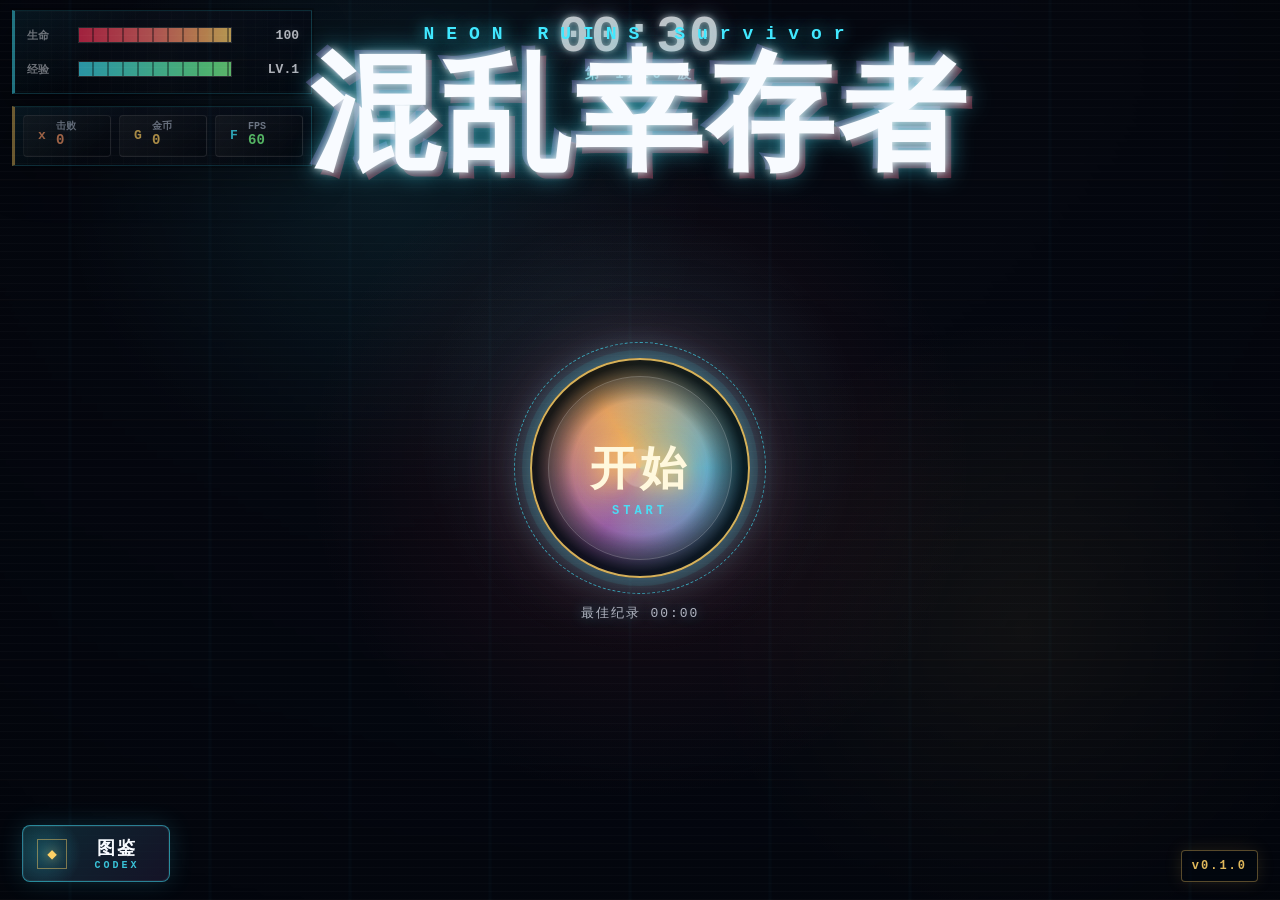
==== commit 9e7aa034: "feat：游戏图鉴" ====
--- a/index.html
+++ b/index.html
@@ -64,7 +64,28 @@
           <i>START</i>
         </button>
         <p id="bestText" class="menu-best">最佳纪录 00:00</p>
+        <button id="codexButton" type="button" class="menu-codex-button" aria-label="打开图鉴">
+          <span>图鉴</span>
+          <i>CODEX</i>
+        </button>
         <p id="gameVersionText" class="menu-version">v0.1.0</p>
+      </section>
+
+      <section id="codexOverlay" class="overlay codex-overlay" aria-hidden="true">
+        <div class="codex-panel">
+          <header class="codex-head">
+            <div>
+              <p class="eyebrow">ARCHIVE CODEX</p>
+              <h2>图鉴</h2>
+            </div>
+            <button id="codexCloseButton" type="button" aria-label="关闭图鉴">×</button>
+          </header>
+          <div class="codex-body">
+            <nav id="codexTabs" class="codex-tabs" aria-label="图鉴分类"></nav>
+            <section id="codexList" class="codex-list" aria-label="图鉴条目"></section>
+            <aside id="codexDetail" class="codex-detail" aria-label="图鉴详情"></aside>
+          </div>
+        </div>
       </section>
 
       <section id="levelOverlay" class="overlay">
--- a/styles.css
+++ b/styles.css
@@ -835,6 +835,338 @@
   pointer-events: none;
 }
 
+.menu-codex-button {
+  position: absolute;
+  left: max(22px, env(safe-area-inset-left));
+  bottom: max(18px, env(safe-area-inset-bottom));
+  z-index: 3;
+  display: grid;
+  grid-template-columns: 42px auto;
+  grid-template-rows: auto auto;
+  align-items: center;
+  min-width: 148px;
+  border: 1px solid rgba(66, 232, 255, 0.5);
+  border-radius: 8px;
+  padding: 10px 14px;
+  background:
+    radial-gradient(circle at 22px 50%, rgba(66, 232, 255, 0.22), transparent 36px),
+    linear-gradient(135deg, rgba(66, 232, 255, 0.16), rgba(180, 140, 255, 0.1)),
+    rgba(3, 8, 16, 0.68);
+  color: #f8fbff;
+  box-shadow: 0 0 24px rgba(66, 232, 255, 0.16), inset 0 0 0 1px rgba(255, 255, 255, 0.06);
+  pointer-events: auto;
+}
+
+.menu-codex-button::before {
+  content: "◆";
+  grid-row: 1 / 3;
+  display: grid;
+  width: 30px;
+  height: 30px;
+  place-items: center;
+  border: 1px solid rgba(255, 209, 102, 0.45);
+  color: var(--gold);
+  text-shadow: 0 0 12px rgba(255, 209, 102, 0.7);
+}
+
+.menu-codex-button span {
+  font-size: 18px;
+  font-weight: 900;
+  letter-spacing: 2px;
+}
+
+.menu-codex-button i {
+  color: rgba(66, 232, 255, 0.82);
+  font-size: 10px;
+  font-style: normal;
+  font-weight: 900;
+  letter-spacing: 3px;
+}
+
+.menu-codex-button:hover {
+  border-color: rgba(255, 209, 102, 0.7);
+  transform: translateY(-2px);
+  box-shadow: 0 0 32px rgba(66, 232, 255, 0.26), 0 0 18px rgba(255, 209, 102, 0.14);
+}
+
+.codex-overlay {
+  z-index: 24;
+  padding: clamp(12px, 2vw, 24px);
+  background:
+    radial-gradient(circle at 16% 82%, rgba(66, 232, 255, 0.14), transparent 34%),
+    radial-gradient(circle at 86% 18%, rgba(255, 209, 102, 0.11), transparent 34%),
+    rgba(1, 4, 10, 0.78);
+  backdrop-filter: blur(8px);
+}
+
+.codex-panel {
+  position: relative;
+  display: grid;
+  grid-template-rows: auto minmax(0, 1fr);
+  width: min(1280px, 100%);
+  height: min(820px, calc(100vh - 28px));
+  border: 1px solid rgba(66, 232, 255, 0.32);
+  border-radius: 10px;
+  overflow: hidden;
+  background:
+    linear-gradient(135deg, rgba(66, 232, 255, 0.09), transparent 34%),
+    linear-gradient(180deg, rgba(11, 17, 32, 0.96), rgba(3, 8, 16, 0.98));
+  box-shadow: 0 0 60px rgba(66, 232, 255, 0.16), inset 0 0 0 1px rgba(255, 255, 255, 0.05);
+}
+
+.codex-panel::before {
+  content: "";
+  position: absolute;
+  inset: 0;
+  pointer-events: none;
+  background: repeating-linear-gradient(90deg, rgba(255, 255, 255, 0.035) 0 1px, transparent 1px 18px);
+  opacity: 0.32;
+}
+
+.codex-head {
+  position: relative;
+  z-index: 1;
+  display: flex;
+  align-items: center;
+  justify-content: space-between;
+  border-bottom: 1px solid rgba(66, 232, 255, 0.2);
+  padding: 18px 20px;
+}
+
+.codex-head h2 {
+  margin: 0;
+  color: #f8fbff;
+  font-size: clamp(32px, 4vw, 54px);
+  text-shadow: 0 0 24px rgba(66, 232, 255, 0.36);
+}
+
+#codexCloseButton {
+  width: 44px;
+  height: 44px;
+  border: 1px solid rgba(255, 77, 109, 0.45);
+  border-radius: 6px;
+  background: rgba(255, 77, 109, 0.12);
+  color: #f8fbff;
+  font-size: 24px;
+  font-weight: 900;
+}
+
+.codex-body {
+  position: relative;
+  z-index: 1;
+  display: grid;
+  grid-template-columns: 170px minmax(260px, 1fr) minmax(320px, 0.9fr);
+  gap: 14px;
+  min-height: 0;
+  padding: 16px;
+}
+
+.codex-tabs,
+.codex-list,
+.codex-detail {
+  border: 1px solid rgba(255, 255, 255, 0.1);
+  border-radius: 8px;
+  background: rgba(3, 8, 16, 0.62);
+  box-shadow: inset 0 0 0 1px rgba(255, 255, 255, 0.035);
+}
+
+.codex-tabs {
+  display: grid;
+  align-content: start;
+  gap: 10px;
+  padding: 12px;
+}
+
+.codex-tabs button {
+  border: 1px solid rgba(66, 232, 255, 0.18);
+  border-radius: 6px;
+  padding: 12px;
+  background: rgba(255, 255, 255, 0.045);
+  color: #f8fbff;
+  text-align: left;
+}
+
+.codex-tabs button.active {
+  border-color: rgba(255, 209, 102, 0.66);
+  background: linear-gradient(135deg, rgba(255, 209, 102, 0.18), rgba(66, 232, 255, 0.08));
+  box-shadow: 0 0 20px rgba(255, 209, 102, 0.12);
+}
+
+.codex-tabs span {
+  display: block;
+  color: rgba(66, 232, 255, 0.72);
+  font-size: 10px;
+  font-weight: 900;
+  letter-spacing: 2px;
+}
+
+.codex-tabs strong {
+  display: block;
+  margin-top: 4px;
+  font-size: 20px;
+}
+
+.codex-list {
+  display: grid;
+  grid-template-columns: repeat(auto-fill, minmax(180px, 1fr));
+  align-content: start;
+  gap: 10px;
+  min-height: 0;
+  overflow: auto;
+  padding: 12px;
+}
+
+.codex-card {
+  --codex-color: #42e8ff;
+  display: grid;
+  grid-template-columns: 42px minmax(0, 1fr);
+  gap: 10px;
+  align-items: center;
+  min-height: 74px;
+  border: 1px solid rgba(255, 255, 255, 0.1);
+  border-left: 3px solid var(--codex-color);
+  border-radius: 7px;
+  padding: 10px;
+  background:
+    linear-gradient(135deg, color-mix(in srgb, var(--codex-color) 16%, transparent), transparent 62%),
+    rgba(255, 255, 255, 0.045);
+  color: #f8fbff;
+  text-align: left;
+}
+
+.codex-card.active,
+.codex-card:hover {
+  border-color: color-mix(in srgb, var(--codex-color) 72%, white);
+  box-shadow: 0 0 20px color-mix(in srgb, var(--codex-color) 22%, transparent);
+}
+
+.codex-card i {
+  display: grid;
+  width: 38px;
+  height: 38px;
+  place-items: center;
+  border: 1px solid color-mix(in srgb, var(--codex-color) 54%, white);
+  color: var(--codex-color);
+  font-style: normal;
+  font-size: 20px;
+  font-weight: 900;
+}
+
+.codex-card strong,
+.codex-card em {
+  display: block;
+  overflow: hidden;
+  text-overflow: ellipsis;
+  white-space: nowrap;
+}
+
+.codex-card strong {
+  font-size: 15px;
+}
+
+.codex-card em {
+  margin-top: 4px;
+  color: rgba(203, 213, 225, 0.72);
+  font-size: 11px;
+  font-style: normal;
+}
+
+.codex-detail {
+  --codex-color: #42e8ff;
+  display: grid;
+  grid-template-rows: minmax(220px, 0.9fr) auto auto auto;
+  gap: 14px;
+  min-height: 0;
+  padding: 14px;
+}
+
+.codex-preview {
+  width: 100%;
+  height: 100%;
+  min-height: 220px;
+  border: 1px solid color-mix(in srgb, var(--codex-color) 36%, white);
+  border-radius: 8px;
+  background: rgba(3, 8, 16, 0.84);
+}
+
+.codex-detail-title {
+  display: grid;
+  grid-template-columns: 56px minmax(0, 1fr);
+  gap: 12px;
+  align-items: center;
+}
+
+.codex-detail-title i {
+  display: grid;
+  width: 52px;
+  height: 52px;
+  place-items: center;
+  border: 1px solid color-mix(in srgb, var(--codex-color) 56%, white);
+  color: var(--codex-color);
+  font-size: 28px;
+  font-style: normal;
+  font-weight: 900;
+  box-shadow: 0 0 18px color-mix(in srgb, var(--codex-color) 18%, transparent);
+}
+
+.codex-detail-title em,
+.codex-detail-title strong {
+  display: block;
+}
+
+.codex-detail-title em {
+  color: rgba(66, 232, 255, 0.78);
+  font-size: 11px;
+  font-style: normal;
+  font-weight: 900;
+  letter-spacing: 2px;
+}
+
+.codex-detail-title strong {
+  color: #f8fbff;
+  font-size: 24px;
+}
+
+.codex-detail p {
+  margin: 0;
+  color: rgba(203, 213, 225, 0.86);
+  line-height: 1.65;
+}
+
+.codex-meta {
+  display: flex;
+  flex-wrap: wrap;
+  gap: 8px;
+}
+
+.codex-meta span,
+.codex-empty span,
+.codex-detail-empty span {
+  color: rgba(203, 213, 225, 0.72);
+}
+
+.codex-meta span {
+  border: 1px solid rgba(255, 255, 255, 0.12);
+  padding: 7px 9px;
+  background: rgba(255, 255, 255, 0.055);
+  font-size: 12px;
+}
+
+.codex-empty,
+.codex-detail-empty {
+  display: grid;
+  place-content: center;
+  gap: 8px;
+  min-height: 180px;
+  text-align: center;
+}
+
+.codex-empty strong,
+.codex-detail-empty strong {
+  color: #f8fbff;
+  font-size: 20px;
+}
+
 .eyebrow {
   margin: 0 0 8px;
   color: var(--cyan);
@@ -2296,6 +2628,49 @@
 }
 
 @media (max-width: 760px) {
+  .menu-codex-button {
+    min-width: 124px;
+    padding: 9px 10px;
+  }
+
+  .codex-overlay {
+    padding: 8px;
+  }
+
+  .codex-panel {
+    height: calc(100vh - 16px);
+  }
+
+  .codex-head {
+    padding: 12px;
+  }
+
+  .codex-body {
+    grid-template-columns: 1fr;
+    grid-template-rows: auto minmax(160px, 0.72fr) minmax(260px, 1fr);
+    gap: 10px;
+    padding: 10px;
+    overflow: auto;
+  }
+
+  .codex-tabs {
+    display: flex;
+    overflow-x: auto;
+  }
+
+  .codex-tabs button {
+    min-width: 110px;
+  }
+
+  .codex-list {
+    grid-template-columns: repeat(auto-fill, minmax(150px, 1fr));
+    max-height: 260px;
+  }
+
+  .codex-detail {
+    grid-template-rows: 240px auto auto auto;
+  }
+
   .menu-title {
     top: max(18px, env(safe-area-inset-top));
   }
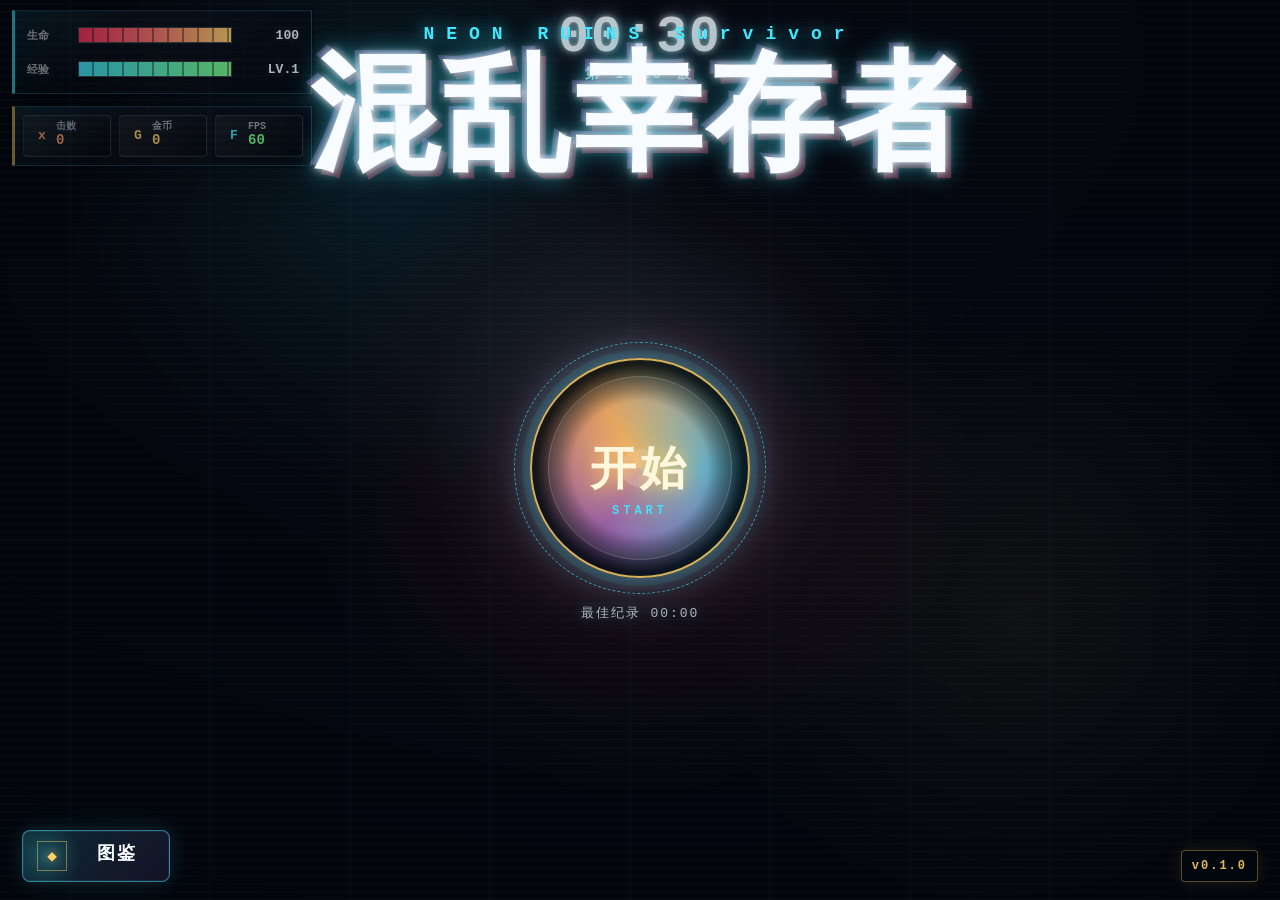
==== commit 943496d3: "fix: 图鉴打不开的bug" ====
--- a/index.html
+++ b/index.html
@@ -66,7 +66,6 @@
         <p id="bestText" class="menu-best">最佳纪录 00:00</p>
         <button id="codexButton" type="button" class="menu-codex-button" aria-label="打开图鉴">
           <span>图鉴</span>
-          <i>CODEX</i>
         </button>
         <p id="gameVersionText" class="menu-version">v0.1.0</p>
       </section>
@@ -75,7 +74,7 @@
         <div class="codex-panel">
           <header class="codex-head">
             <div>
-              <p class="eyebrow">ARCHIVE CODEX</p>
+              <p class="eyebrow">SURVIVOR ARCHIVE</p>
               <h2>图鉴</h2>
             </div>
             <button id="codexCloseButton" type="button" aria-label="关闭图鉴">×</button>
--- a/styles.css
+++ b/styles.css
@@ -660,7 +660,7 @@
     radial-gradient(circle at 50% 48%, rgba(66, 232, 255, 0.13), transparent 28%),
     radial-gradient(circle at 50% 52%, rgba(255, 77, 109, 0.1), transparent 42%),
     linear-gradient(180deg, rgba(2, 5, 12, 0.16), rgba(2, 5, 12, 0.62));
-  pointer-events: none;
+  pointer-events: auto;
 }
 
 #startOverlay::before,
@@ -842,7 +842,6 @@
   z-index: 3;
   display: grid;
   grid-template-columns: 42px auto;
-  grid-template-rows: auto auto;
   align-items: center;
   min-width: 148px;
   border: 1px solid rgba(66, 232, 255, 0.5);
@@ -873,14 +872,6 @@
   font-size: 18px;
   font-weight: 900;
   letter-spacing: 2px;
-}
-
-.menu-codex-button i {
-  color: rgba(66, 232, 255, 0.82);
-  font-size: 10px;
-  font-style: normal;
-  font-weight: 900;
-  letter-spacing: 3px;
 }
 
 .menu-codex-button:hover {
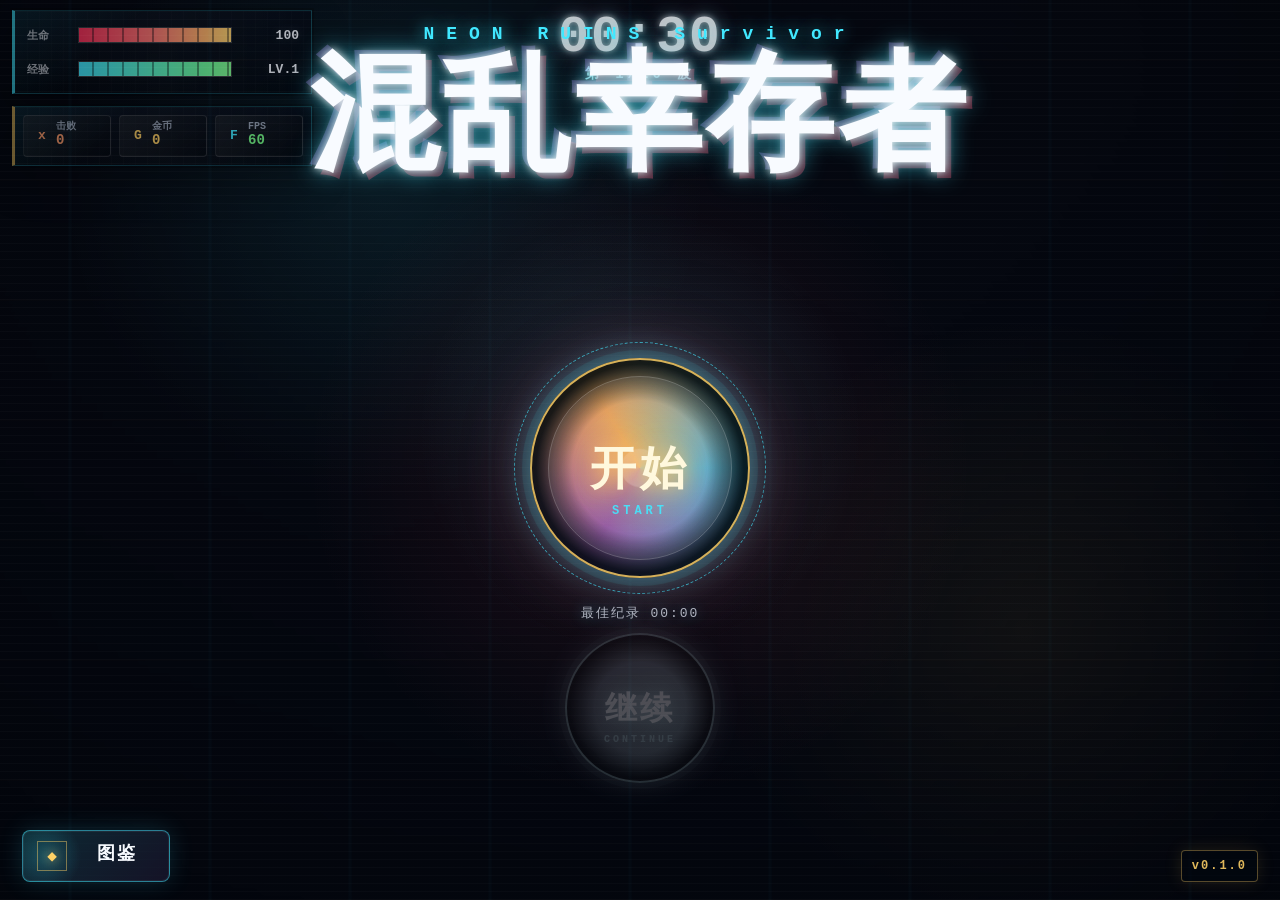
==== commit 5847da0c: "feat: 添加中途退出可存档功能" ====
--- a/index.html
+++ b/index.html
@@ -2,7 +2,10 @@
 <html lang="zh-CN">
   <head>
     <meta charset="UTF-8" />
-    <meta name="viewport" content="width=device-width, initial-scale=1.0" />
+    <meta name="viewport" content="width=device-width, initial-scale=1.0, maximum-scale=1.0, minimum-scale=1.0, user-scalable=no, viewport-fit=cover">
+    <meta http-equiv="Cache-Control" content="no-store, no-cache, must-revalidate, max-age=0" />
+    <meta http-equiv="Pragma" content="no-cache" />
+    <meta http-equiv="Expires" content="0" />
     <title>混乱幸存者</title>
     <link rel="icon" href="./favicon.ico" type="image/x-icon" />
     <link rel="stylesheet" href="./styles.css" />
@@ -63,6 +66,10 @@
           <span>开始</span>
           <i>START</i>
         </button>
+        <button id="continueButton" type="button" class="menu-continue-button" aria-label="继续游戏" disabled>
+          <span>继续</span>
+          <i>CONTINUE</i>
+        </button>
         <p id="bestText" class="menu-best">最佳纪录 00:00</p>
         <button id="codexButton" type="button" class="menu-codex-button" aria-label="打开图鉴">
           <span>图鉴</span>
@@ -95,16 +102,58 @@
         </div>
       </section>
 
-      <section id="difficultyOverlay" class="overlay">
-        <div class="panel difficulty-panel">
-          <div class="difficulty-head">
-            <div>
-              <p class="eyebrow">DIFFICULTY</p>
-              <h2>选择作战难度</h2>
-            </div>
-            <p>完成当前难度后，下一难度会自动解锁。</p>
-          </div>
-          <div id="difficultyList" class="difficulty-list"></div>
+      <section id="loadoutOverlay" class="overlay loadout-overlay" aria-hidden="true">
+        <div class="panel loadout-panel">
+          <div class="loadout-fx" aria-hidden="true">
+            <i></i><i></i><i></i><i></i><i></i><i></i>
+          </div>
+          <header class="loadout-head">
+            <div>
+              <p class="eyebrow">COMBAT SETUP</p>
+              <h2>作战配置</h2>
+            </div>
+            <p>同时选择作战难度与开局武器。确认后立即进入战场。</p>
+          </header>
+          <div class="loadout-body">
+            <section class="loadout-section loadout-difficulty-section">
+              <div class="loadout-section-title">
+                <span>01</span>
+                <div>
+                  <h3>选择作战难度</h3>
+                  <p>完成当前难度后，下一难度会自动解锁。</p>
+                </div>
+              </div>
+              <div id="loadoutDifficultyList" class="loadout-difficulty-list"></div>
+            </section>
+            <section class="loadout-section loadout-weapon-section">
+              <div class="loadout-section-title">
+                <span>02</span>
+                <div>
+                  <h3>选择开局武器</h3>
+                  <p>武器预览会实时播放，进入游戏后立即装备。</p>
+                </div>
+              </div>
+              <div class="loadout-weapon-preview-wrap">
+                <canvas id="loadoutWeaponPreview" class="loadout-weapon-preview" aria-label="开局武器预览"></canvas>
+                <div class="loadout-weapon-info">
+                  <strong id="loadoutWeaponName">未选择武器</strong>
+                  <p id="loadoutWeaponDesc">选择一把开局武器。</p>
+                  <div id="loadoutWeaponTags" class="weapon-tags"></div>
+                </div>
+              </div>
+              <div id="loadoutWeaponList" class="loadout-weapon-list"></div>
+            </section>
+          </div>
+          <footer class="loadout-footer">
+            <div class="loadout-summary">
+              <span>难度 <strong id="loadoutDifficultyName">未选择</strong></span>
+              <span>武器 <strong id="loadoutSelectedWeaponName">未选择</strong></span>
+            </div>
+            <div class="loadout-actions">
+              <button id="loadoutBackButton" type="button" class="secondary">返回主菜单</button>
+              <button id="loadoutConfirmButton" type="button" class="primary" disabled>开始作战</button>
+            </div>
+          </footer>
         </div>
       </section>
 
@@ -186,7 +235,6 @@
           </div>
         </div>
       </section>
-
       <section id="endOverlay" class="overlay">
         <div class="panel end">
           <p id="endEyebrow" class="eyebrow">RUN COMPLETE</p>
--- a/styles.css
+++ b/styles.css
@@ -1,4 +1,4 @@
-:root {
+﻿:root {
   --ink: #f3f7ff;
   --muted: #a7b4c7;
   --panel: rgba(10, 16, 28, 0.78);
@@ -585,6 +585,32 @@
   100% { transform: rotate(360deg) scale(1); opacity: 0.8; }
 }
 
+@keyframes menuParticleFloat {
+  0%, 100% { transform: translate3d(0, 0, 0) scale(1); opacity: 0.42; }
+  50% { transform: translate3d(18px, -26px, 0) scale(1.45); opacity: 0.9; }
+}
+
+@keyframes uiPanelRise {
+  0% { opacity: 0; transform: translateY(16px) scale(0.985); filter: brightness(0.8); }
+  100% { opacity: 1; transform: translateY(0) scale(1); filter: brightness(1); }
+}
+
+@keyframes uiScanDrift {
+  0% { background-position: 0 0, 0 0; }
+  100% { background-position: 120px 0, 0 16px; }
+}
+
+@keyframes uiCornerPulse {
+  0%, 100% { opacity: 0.45; filter: drop-shadow(0 0 0 rgba(66, 232, 255, 0)); }
+  50% { opacity: 0.9; filter: drop-shadow(0 0 10px rgba(66, 232, 255, 0.5)); }
+}
+
+@keyframes uiButtonSweep {
+  0% { transform: translateX(-130%) skewX(-18deg); opacity: 0; }
+  35% { opacity: 0.65; }
+  100% { transform: translateX(130%) skewX(-18deg); opacity: 0; }
+}
+
 .quick-actions {
   position: absolute;
   right: 12px;
@@ -801,6 +827,98 @@
     0 0 48px rgba(255, 209, 102, 0.55),
     0 0 96px rgba(66, 232, 255, 0.45),
     inset 0 0 36px rgba(0, 0, 0, 0.5);
+}
+
+.menu-continue-button {
+  position: absolute;
+  left: 50%;
+  top: calc(52% + clamp(160px, 19vw, 240px));
+  z-index: 3;
+  display: grid;
+  grid-template-rows: auto auto;
+  align-content: center;
+  justify-items: center;
+  row-gap: 3px;
+  width: clamp(100px, 12vw, 150px);
+  height: clamp(100px, 12vw, 150px);
+  border: 2px solid rgba(66, 232, 255, 0.62);
+  border-radius: 50%;
+  padding: 0;
+  background:
+    radial-gradient(circle, rgba(255, 255, 255, 0.18) 0 12%, transparent 13%),
+    radial-gradient(circle, rgba(66, 232, 255, 0.32), rgba(100, 140, 255, 0.15) 44%, rgba(3, 8, 16, 0.84) 68%),
+    conic-gradient(from 90deg, rgba(66, 232, 255, 0.6), rgba(100, 200, 255, 0.5), rgba(66, 232, 255, 0.6));
+  color: #d4f4ff;
+  box-shadow:
+    0 0 0 6px rgba(66, 232, 255, 0.06),
+    0 0 24px rgba(66, 232, 255, 0.3),
+    0 0 48px rgba(66, 150, 255, 0.2),
+    inset 0 0 24px rgba(0, 0, 0, 0.5);
+  transform: translate(-50%, -50%);
+  pointer-events: auto;
+  cursor: pointer;
+  opacity: 0.55;
+  filter: grayscale(0.5);
+  transition: opacity 0.3s, filter 0.3s, box-shadow 0.3s, border-color 0.3s;
+}
+
+.menu-continue-button:disabled {
+  cursor: default;
+  opacity: 0.3;
+  filter: grayscale(0.8);
+  pointer-events: none;
+}
+
+.menu-continue-button.has-save {
+  opacity: 1;
+  filter: grayscale(0);
+  border-color: rgba(66, 232, 255, 0.92);
+  box-shadow:
+    0 0 0 6px rgba(66, 232, 255, 0.1),
+    0 0 30px rgba(66, 232, 255, 0.5),
+    0 0 60px rgba(66, 150, 255, 0.35),
+    inset 0 0 24px rgba(0, 0, 0, 0.5);
+}
+
+.menu-continue-button.has-save:hover {
+  border-color: rgba(255, 255, 255, 0.95);
+  filter: brightness(1.14);
+  box-shadow:
+    0 0 0 8px rgba(66, 232, 255, 0.14),
+    0 0 40px rgba(66, 232, 255, 0.6),
+    0 0 72px rgba(66, 150, 255, 0.45),
+    inset 0 0 30px rgba(0, 0, 0, 0.45);
+}
+
+.menu-continue-button span {
+  z-index: 1;
+  margin-top: 16px;
+  font-size: clamp(20px, 3vw, 32px);
+  font-weight: 900;
+  letter-spacing: 3px;
+  text-shadow: 0 0 14px rgba(66, 232, 255, 0.7), 0 0 26px rgba(66, 150, 255, 0.4);
+}
+
+.menu-continue-button i {
+  z-index: 1;
+  align-self: auto;
+  margin-top: 0;
+  color: rgba(66, 232, 255, 0.75);
+  font-size: 10px;
+  font-style: normal;
+  font-weight: 900;
+  letter-spacing: 3px;
+}
+
+@media (max-width: 480px) {
+  .menu-continue-button {
+    top: calc(54% + 160px);
+    width: 100px;
+    height: 100px;
+  }
+  .menu-continue-button span {
+    font-size: 20px;
+  }
 }
 
 .menu-best {
@@ -882,27 +1000,32 @@
 
 .codex-overlay {
   z-index: 24;
-  padding: clamp(12px, 2vw, 24px);
-  background:
-    radial-gradient(circle at 16% 82%, rgba(66, 232, 255, 0.14), transparent 34%),
-    radial-gradient(circle at 86% 18%, rgba(255, 209, 102, 0.11), transparent 34%),
-    rgba(1, 4, 10, 0.78);
-  backdrop-filter: blur(8px);
+  padding: clamp(12px, 2vw, 22px);
+  background:
+    radial-gradient(circle at 12% 78%, rgba(66, 232, 255, 0.18), transparent 32%),
+    radial-gradient(circle at 88% 18%, rgba(255, 77, 109, 0.13), transparent 30%),
+    radial-gradient(circle at 64% 48%, rgba(180, 140, 255, 0.12), transparent 32%),
+    rgba(1, 4, 10, 0.84);
+  backdrop-filter: blur(10px);
 }
 
 .codex-panel {
   position: relative;
+  isolation: isolate;
   display: grid;
   grid-template-rows: auto minmax(0, 1fr);
-  width: min(1280px, 100%);
-  height: min(820px, calc(100vh - 28px));
-  border: 1px solid rgba(66, 232, 255, 0.32);
-  border-radius: 10px;
+  width: min(1340px, 100%);
+  height: min(836px, calc(100vh - 24px));
+  border: 1px solid rgba(66, 232, 255, 0.46);
+  border-radius: 12px;
   overflow: hidden;
   background:
-    linear-gradient(135deg, rgba(66, 232, 255, 0.09), transparent 34%),
-    linear-gradient(180deg, rgba(11, 17, 32, 0.96), rgba(3, 8, 16, 0.98));
-  box-shadow: 0 0 60px rgba(66, 232, 255, 0.16), inset 0 0 0 1px rgba(255, 255, 255, 0.05);
+    linear-gradient(135deg, rgba(66, 232, 255, 0.12), transparent 32%),
+    linear-gradient(180deg, rgba(13, 20, 38, 0.97), rgba(3, 8, 16, 0.99));
+  box-shadow:
+    0 30px 100px rgba(0, 0, 0, 0.62),
+    0 0 64px rgba(66, 232, 255, 0.18),
+    inset 0 0 0 1px rgba(255, 255, 255, 0.055);
 }
 
 .codex-panel::before {
@@ -910,8 +1033,23 @@
   position: absolute;
   inset: 0;
   pointer-events: none;
-  background: repeating-linear-gradient(90deg, rgba(255, 255, 255, 0.035) 0 1px, transparent 1px 18px);
-  opacity: 0.32;
+  background:
+    repeating-linear-gradient(90deg, rgba(255, 255, 255, 0.032) 0 1px, transparent 1px 18px),
+    repeating-linear-gradient(0deg, transparent 0 11px, rgba(66, 232, 255, 0.035) 12px, transparent 13px),
+    linear-gradient(115deg, transparent 0 44%, rgba(66, 232, 255, 0.09) 48%, transparent 54%);
+  opacity: 0.42;
+}
+
+.codex-panel::after {
+  content: "";
+  position: absolute;
+  inset: 10px;
+  pointer-events: none;
+  border: 1px solid rgba(66, 232, 255, 0.18);
+  border-radius: 8px;
+  box-shadow:
+    inset 22px 0 32px rgba(66, 232, 255, 0.045),
+    inset -22px 0 32px rgba(255, 77, 109, 0.04);
 }
 
 .codex-head {
@@ -920,127 +1058,214 @@
   display: flex;
   align-items: center;
   justify-content: space-between;
-  border-bottom: 1px solid rgba(66, 232, 255, 0.2);
-  padding: 18px 20px;
+  border-bottom: 1px solid rgba(66, 232, 255, 0.26);
+  padding: 13px 20px 12px;
+  background:
+    linear-gradient(90deg, rgba(66, 232, 255, 0.13), rgba(255, 77, 109, 0.055) 58%, rgba(255, 209, 102, 0.06)),
+    rgba(255, 255, 255, 0.03);
 }
 
 .codex-head h2 {
   margin: 0;
   color: #f8fbff;
-  font-size: clamp(32px, 4vw, 54px);
-  text-shadow: 0 0 24px rgba(66, 232, 255, 0.36);
+  font-size: clamp(30px, 3vw, 46px);
+  letter-spacing: 2px;
+  text-shadow:
+    0 0 24px rgba(66, 232, 255, 0.44),
+    0 0 16px rgba(255, 77, 109, 0.16);
 }
 
 #codexCloseButton {
-  width: 44px;
-  height: 44px;
-  border: 1px solid rgba(255, 77, 109, 0.45);
-  border-radius: 6px;
-  background: rgba(255, 77, 109, 0.12);
+  width: 42px;
+  height: 42px;
+  border: 1px solid rgba(255, 77, 109, 0.58);
+  border-radius: 4px;
+  background:
+    linear-gradient(135deg, rgba(255, 77, 109, 0.22), rgba(255, 255, 255, 0.035)),
+    rgba(10, 6, 16, 0.82);
   color: #f8fbff;
   font-size: 24px;
   font-weight: 900;
+  box-shadow: 0 0 22px rgba(255, 77, 109, 0.14);
 }
 
 .codex-body {
   position: relative;
   z-index: 1;
   display: grid;
-  grid-template-columns: 170px minmax(260px, 1fr) minmax(320px, 0.9fr);
+  grid-template-columns: 190px minmax(440px, 1fr) minmax(340px, 0.86fr);
   gap: 14px;
   min-height: 0;
-  padding: 16px;
+  padding: 16px 18px 18px;
 }
 
 .codex-tabs,
 .codex-list,
 .codex-detail {
-  border: 1px solid rgba(255, 255, 255, 0.1);
-  border-radius: 8px;
-  background: rgba(3, 8, 16, 0.62);
-  box-shadow: inset 0 0 0 1px rgba(255, 255, 255, 0.035);
+  position: relative;
+  overflow: hidden;
+  border: 1px solid rgba(66, 232, 255, 0.22);
+  border-radius: 9px;
+  background:
+    linear-gradient(145deg, rgba(66, 232, 255, 0.08), transparent 38%),
+    rgba(3, 8, 16, 0.68);
+  box-shadow:
+    0 18px 44px rgba(0, 0, 0, 0.24),
+    inset 0 0 0 1px rgba(255, 255, 255, 0.04);
 }
 
 .codex-tabs {
   display: grid;
   align-content: start;
-  gap: 10px;
-  padding: 12px;
+  gap: 9px;
+  padding: 12px 10px;
+}
+
+.codex-tabs::before,
+.codex-list::before,
+.codex-detail::before {
+  content: "";
+  position: absolute;
+  inset: 7px;
+  pointer-events: none;
+  border: 1px solid rgba(255, 255, 255, 0.055);
+  border-radius: 6px;
 }
 
 .codex-tabs button {
-  border: 1px solid rgba(66, 232, 255, 0.18);
-  border-radius: 6px;
-  padding: 12px;
-  background: rgba(255, 255, 255, 0.045);
+  position: relative;
+  z-index: 1;
+  display: grid;
+  grid-template-columns: 32px minmax(96px, 1fr);
+  align-items: center;
+  min-height: 58px;
+  border: 1px solid rgba(66, 232, 255, 0.22);
+  border-radius: 4px;
+  padding: 8px;
+  background:
+    linear-gradient(135deg, rgba(255, 255, 255, 0.055), transparent 70%),
+    rgba(255, 255, 255, 0.04);
   color: #f8fbff;
   text-align: left;
 }
 
+.codex-tabs button::before {
+  content: "!";
+  display: grid;
+  width: 28px;
+  height: 28px;
+  place-items: center;
+  border: 1px solid rgba(66, 232, 255, 0.36);
+  color: var(--cyan);
+  font-size: 15px;
+  font-weight: 900;
+  box-shadow: 0 0 14px rgba(66, 232, 255, 0.12);
+}
+
+.codex-tabs button:nth-child(2)::before {
+  content: "W";
+  color: var(--gold);
+  border-color: rgba(255, 209, 102, 0.42);
+}
+
+.codex-tabs button:nth-child(3)::before {
+  content: "+";
+  color: var(--green);
+  border-color: rgba(119, 255, 138, 0.38);
+}
+
 .codex-tabs button.active {
-  border-color: rgba(255, 209, 102, 0.66);
-  background: linear-gradient(135deg, rgba(255, 209, 102, 0.18), rgba(66, 232, 255, 0.08));
-  box-shadow: 0 0 20px rgba(255, 209, 102, 0.12);
+  border-color: rgba(255, 209, 102, 0.72);
+  background:
+    linear-gradient(135deg, rgba(255, 209, 102, 0.18), rgba(66, 232, 255, 0.1)),
+    rgba(255, 255, 255, 0.055);
+  box-shadow:
+    0 0 22px rgba(255, 209, 102, 0.14),
+    inset 0 0 16px rgba(255, 255, 255, 0.045);
 }
 
 .codex-tabs span {
   display: block;
   color: rgba(66, 232, 255, 0.72);
-  font-size: 10px;
+  font-size: 8px;
   font-weight: 900;
-  letter-spacing: 2px;
+  letter-spacing: 1.3px;
 }
 
 .codex-tabs strong {
   display: block;
-  margin-top: 4px;
-  font-size: 20px;
+  margin-top: 3px;
+  font-size: 17px;
+  white-space: nowrap;
 }
 
 .codex-list {
   display: grid;
-  grid-template-columns: repeat(auto-fill, minmax(180px, 1fr));
+  grid-template-columns: repeat(2, minmax(0, 1fr));
+  grid-template-rows: repeat(5, minmax(72px, 1fr)) auto;
   align-content: start;
   gap: 10px;
   min-height: 0;
-  overflow: auto;
-  padding: 12px;
+  overflow: hidden;
+  padding: 14px;
 }
 
 .codex-card {
   --codex-color: #42e8ff;
-  display: grid;
-  grid-template-columns: 42px minmax(0, 1fr);
-  gap: 10px;
+  position: relative;
+  display: grid;
+  grid-template-columns: 48px minmax(0, 1fr);
+  gap: 11px;
   align-items: center;
-  min-height: 74px;
+  min-height: 72px;
   border: 1px solid rgba(255, 255, 255, 0.1);
-  border-left: 3px solid var(--codex-color);
-  border-radius: 7px;
-  padding: 10px;
-  background:
-    linear-gradient(135deg, color-mix(in srgb, var(--codex-color) 16%, transparent), transparent 62%),
+  border-left: 4px solid var(--codex-color);
+  border-radius: 5px;
+  padding: 9px 10px;
+  background:
+    linear-gradient(135deg, color-mix(in srgb, var(--codex-color) 18%, transparent), transparent 58%),
+    linear-gradient(180deg, rgba(255, 255, 255, 0.045), transparent),
     rgba(255, 255, 255, 0.045);
   color: #f8fbff;
   text-align: left;
 }
 
+.codex-card::after {
+  content: "";
+  position: absolute;
+  right: 10px;
+  top: 10px;
+  width: 28px;
+  height: 2px;
+  background: color-mix(in srgb, var(--codex-color) 52%, transparent);
+  box-shadow: 0 8px 0 color-mix(in srgb, var(--codex-color) 24%, transparent);
+}
+
 .codex-card.active,
 .codex-card:hover {
   border-color: color-mix(in srgb, var(--codex-color) 72%, white);
-  box-shadow: 0 0 20px color-mix(in srgb, var(--codex-color) 22%, transparent);
+  background:
+    linear-gradient(135deg, color-mix(in srgb, var(--codex-color) 24%, transparent), transparent 58%),
+    rgba(255, 255, 255, 0.06);
+  box-shadow:
+    0 0 22px color-mix(in srgb, var(--codex-color) 24%, transparent),
+    inset 0 0 0 1px rgba(255, 255, 255, 0.055);
 }
 
 .codex-card i {
   display: grid;
-  width: 38px;
-  height: 38px;
+  width: 42px;
+  height: 42px;
   place-items: center;
   border: 1px solid color-mix(in srgb, var(--codex-color) 54%, white);
+  background:
+    radial-gradient(circle, color-mix(in srgb, var(--codex-color) 16%, transparent), rgba(0, 0, 0, 0.18)),
+    rgba(2, 7, 15, 0.72);
   color: var(--codex-color);
   font-style: normal;
-  font-size: 20px;
+  font-size: 21px;
   font-weight: 900;
+  text-shadow: 0 0 12px color-mix(in srgb, var(--codex-color) 60%, transparent);
 }
 
 .codex-card strong,
@@ -1052,47 +1277,110 @@
 }
 
 .codex-card strong {
-  font-size: 15px;
+  font-size: 16px;
 }
 
 .codex-card em {
   margin-top: 4px;
   color: rgba(203, 213, 225, 0.72);
-  font-size: 11px;
+  font-size: 10px;
   font-style: normal;
+  letter-spacing: 0.7px;
+}
+
+.codex-pagination {
+  grid-column: 1 / -1;
+  display: flex;
+  align-items: center;
+  justify-content: center;
+  gap: 12px;
+  min-height: 46px;
+  padding-top: 2px;
+}
+
+.codex-pagination button {
+  min-width: 86px;
+  border: 1px solid rgba(66, 232, 255, 0.34);
+  border-radius: 4px;
+  padding: 8px 12px;
+  background:
+    linear-gradient(135deg, rgba(66, 232, 255, 0.12), rgba(255, 255, 255, 0.035)),
+    rgba(0, 0, 0, 0.22);
+  color: #f8fbff;
+  font-weight: 900;
+}
+
+.codex-pagination button:not(:disabled):hover {
+  border-color: rgba(255, 209, 102, 0.62);
+  box-shadow: 0 0 18px rgba(66, 232, 255, 0.16);
+}
+
+.codex-pagination button:disabled {
+  cursor: not-allowed;
+  opacity: 0.42;
+}
+
+.codex-pagination span {
+  min-width: 70px;
+  border: 1px solid rgba(255, 255, 255, 0.09);
+  border-radius: 999px;
+  padding: 5px 10px;
+  background: rgba(0, 0, 0, 0.22);
+  color: rgba(203, 213, 225, 0.84);
+  font-size: 12px;
+  font-weight: 900;
+  text-align: center;
 }
 
 .codex-detail {
   --codex-color: #42e8ff;
   display: grid;
-  grid-template-rows: minmax(220px, 0.9fr) auto auto auto;
-  gap: 14px;
+  grid-template-rows: minmax(260px, 1fr) auto auto auto;
+  gap: 15px;
   min-height: 0;
-  padding: 14px;
+  padding: 16px;
 }
 
 .codex-preview {
   width: 100%;
   height: 100%;
-  min-height: 220px;
-  border: 1px solid color-mix(in srgb, var(--codex-color) 36%, white);
-  border-radius: 8px;
-  background: rgba(3, 8, 16, 0.84);
+  min-height: 260px;
+  border: 1px solid color-mix(in srgb, var(--codex-color) 42%, white);
+  border-radius: 6px;
+  background:
+    linear-gradient(90deg, rgba(255, 255, 255, 0.035) 1px, transparent 1px),
+    linear-gradient(0deg, rgba(255, 255, 255, 0.025) 1px, transparent 1px),
+    radial-gradient(circle at 50% 42%, color-mix(in srgb, var(--codex-color) 18%, transparent), transparent 48%),
+    rgba(3, 8, 16, 0.88);
+  background-size: 20px 20px, 20px 20px, 100% 100%, 100% 100%;
+  box-shadow:
+    0 0 28px color-mix(in srgb, var(--codex-color) 16%, transparent),
+    inset 0 0 0 1px rgba(255, 255, 255, 0.045);
 }
 
 .codex-detail-title {
   display: grid;
-  grid-template-columns: 56px minmax(0, 1fr);
-  gap: 12px;
+  grid-template-columns: 62px minmax(0, 1fr);
+  gap: 13px;
   align-items: center;
+  border: 1px solid rgba(255, 255, 255, 0.09);
+  border-left: 4px solid var(--codex-color);
+  border-radius: 5px;
+  padding: 10px;
+  background:
+    linear-gradient(90deg, color-mix(in srgb, var(--codex-color) 14%, transparent), transparent),
+    rgba(0, 0, 0, 0.2);
 }
 
 .codex-detail-title i {
   display: grid;
-  width: 52px;
-  height: 52px;
+  width: 54px;
+  height: 54px;
   place-items: center;
   border: 1px solid color-mix(in srgb, var(--codex-color) 56%, white);
+  background:
+    radial-gradient(circle, color-mix(in srgb, var(--codex-color) 20%, transparent), rgba(0, 0, 0, 0.2)),
+    rgba(3, 8, 16, 0.76);
   color: var(--codex-color);
   font-size: 28px;
   font-style: normal;
@@ -1115,11 +1403,16 @@
 
 .codex-detail-title strong {
   color: #f8fbff;
-  font-size: 24px;
+  font-size: 26px;
+  text-shadow: 0 0 18px color-mix(in srgb, var(--codex-color) 28%, transparent);
 }
 
 .codex-detail p {
   margin: 0;
+  border: 1px solid rgba(255, 255, 255, 0.075);
+  border-radius: 5px;
+  padding: 12px;
+  background: rgba(0, 0, 0, 0.18);
   color: rgba(203, 213, 225, 0.86);
   line-height: 1.65;
 }
@@ -1128,6 +1421,12 @@
   display: flex;
   flex-wrap: wrap;
   gap: 8px;
+  border: 1px solid rgba(255, 255, 255, 0.075);
+  border-radius: 5px;
+  padding: 10px;
+  background:
+    linear-gradient(90deg, rgba(66, 232, 255, 0.055), transparent),
+    rgba(0, 0, 0, 0.16);
 }
 
 .codex-meta span,
@@ -1137,9 +1436,12 @@
 }
 
 .codex-meta span {
-  border: 1px solid rgba(255, 255, 255, 0.12);
-  padding: 7px 9px;
-  background: rgba(255, 255, 255, 0.055);
+  border: 1px solid color-mix(in srgb, var(--codex-color, var(--cyan)) 26%, rgba(255, 255, 255, 0.12));
+  border-radius: 4px;
+  padding: 7px 10px;
+  background:
+    linear-gradient(135deg, color-mix(in srgb, var(--codex-color, var(--cyan)) 10%, transparent), transparent),
+    rgba(255, 255, 255, 0.055);
   font-size: 12px;
 }
 
@@ -1699,6 +2001,627 @@
   font-weight: 800;
 }
 
+.loadout-overlay {
+  align-items: stretch;
+  justify-content: center;
+  padding: 16px;
+  background:
+    radial-gradient(circle at 18% 16%, rgba(66, 232, 255, 0.22), transparent 28%),
+    radial-gradient(circle at 86% 70%, rgba(180, 140, 255, 0.14), transparent 30%),
+    linear-gradient(135deg, rgba(3, 6, 15, 0.98), rgba(1, 4, 10, 1) 62%, rgba(12, 8, 24, 0.98));
+}
+
+.loadout-overlay::before,
+.loadout-overlay::after {
+  content: "";
+  position: absolute;
+  inset: 0;
+  pointer-events: none;
+}
+
+.loadout-overlay::before {
+  background:
+    linear-gradient(90deg, rgba(66, 232, 255, 0.075) 1px, transparent 1px),
+    linear-gradient(0deg, rgba(66, 232, 255, 0.05) 1px, transparent 1px),
+    linear-gradient(115deg, transparent 0 46%, rgba(255, 209, 102, 0.08) 49%, transparent 53%);
+  background-size: 48px 48px, 48px 48px, 240px 100%;
+  mask-image: radial-gradient(circle at 50% 44%, #000 0 52%, transparent 78%);
+  opacity: 0.58;
+  animation: uiScanDrift 10s linear infinite;
+}
+
+.loadout-overlay::after {
+  background:
+    repeating-linear-gradient(180deg, transparent 0 8px, rgba(255, 255, 255, 0.035) 9px, transparent 10px),
+    radial-gradient(circle at center, transparent 0 52%, rgba(0, 0, 0, 0.54) 100%);
+  opacity: 0.72;
+}
+
+.loadout-panel {
+  position: relative;
+  isolation: isolate;
+  display: grid;
+  grid-template-rows: auto minmax(0, 1fr) auto;
+  width: min(1360px, calc(100vw - 32px));
+  max-height: calc(100vh - 44px);
+  overflow: hidden;
+  padding: 0;
+  border: 1px solid rgba(66, 232, 255, 0.46);
+  border-radius: 8px;
+  background:
+    linear-gradient(135deg, rgba(25, 34, 62, 0.96), rgba(4, 8, 18, 0.98) 42%, rgba(13, 8, 28, 0.96)),
+    var(--panel-strong);
+  box-shadow:
+    0 32px 110px rgba(0, 0, 0, 0.62),
+    0 0 62px rgba(66, 232, 255, 0.18),
+    0 0 32px rgba(255, 209, 102, 0.08),
+    inset 0 0 0 1px rgba(255, 255, 255, 0.05);
+  animation: uiPanelRise 280ms ease-out both;
+}
+
+.loadout-panel::before,
+.loadout-panel::after {
+  content: "";
+  position: absolute;
+  inset: 0;
+  z-index: 0;
+  pointer-events: none;
+}
+
+.loadout-panel::before {
+  background:
+    linear-gradient(90deg, transparent 0 42%, rgba(66, 232, 255, 0.16) 49%, transparent 56%),
+    repeating-linear-gradient(0deg, transparent 0 13px, rgba(255, 255, 255, 0.032) 14px, transparent 15px),
+    radial-gradient(circle at 72% 38%, rgba(66, 232, 255, 0.1), transparent 24%);
+  background-size: 210px 100%, 100% 18px, 100% 100%;
+  opacity: 0.42;
+  animation: uiScanDrift 7s linear infinite;
+}
+
+.loadout-panel::after {
+  inset: 10px;
+  border: 1px solid rgba(66, 232, 255, 0.2);
+  border-radius: 8px;
+  box-shadow:
+    inset 24px 0 38px rgba(66, 232, 255, 0.06),
+    inset -24px 0 38px rgba(180, 140, 255, 0.05);
+}
+
+.loadout-fx {
+  position: absolute;
+  inset: 0;
+  z-index: 0;
+  overflow: hidden;
+  pointer-events: none;
+}
+
+.loadout-fx i {
+  position: absolute;
+  width: 5px;
+  height: 5px;
+  border-radius: 50%;
+  background: var(--cyan);
+  box-shadow: 0 0 18px rgba(66, 232, 255, 0.85);
+  opacity: 0.58;
+  animation: menuParticleFloat 6s ease-in-out infinite;
+}
+
+.loadout-fx i:nth-child(1) { left: 9%; top: 18%; animation-delay: -0.4s; }
+.loadout-fx i:nth-child(2) { left: 25%; top: 74%; animation-delay: -2s; }
+.loadout-fx i:nth-child(3) { left: 47%; top: 12%; animation-delay: -3.2s; }
+.loadout-fx i:nth-child(4) { left: 68%; top: 80%; animation-delay: -1.1s; }
+.loadout-fx i:nth-child(5) { left: 84%; top: 25%; animation-delay: -4.4s; }
+.loadout-fx i:nth-child(6) { left: 92%; top: 60%; animation-delay: -2.8s; }
+
+.loadout-head,
+.loadout-footer {
+  position: relative;
+  z-index: 1;
+  display: flex;
+  align-items: center;
+  justify-content: space-between;
+  gap: 18px;
+  border-color: rgba(66, 232, 255, 0.22);
+  background:
+    linear-gradient(90deg, rgba(66, 232, 255, 0.12), rgba(255, 209, 102, 0.05) 54%, rgba(180, 140, 255, 0.08)),
+    rgba(255, 255, 255, 0.035);
+}
+
+.loadout-head {
+  padding: 13px 22px 12px;
+  border-bottom: 1px solid rgba(66, 232, 255, 0.2);
+}
+
+.loadout-head h2 {
+  margin: 0;
+  font-size: clamp(28px, 3vw, 44px);
+  letter-spacing: 2px;
+  text-shadow: 0 0 22px rgba(66, 232, 255, 0.42);
+}
+
+.loadout-head p:not(.eyebrow) {
+  max-width: 300px;
+  margin: 0;
+  color: var(--muted);
+  font-size: 12px;
+  line-height: 1.45;
+  text-align: right;
+}
+
+.loadout-body {
+  position: relative;
+  z-index: 1;
+  display: grid;
+  grid-template-columns: minmax(340px, 0.74fr) minmax(620px, 1.26fr);
+  gap: 14px;
+  min-height: 0;
+  padding: 14px 18px 16px;
+}
+
+.loadout-section {
+  position: relative;
+  display: grid;
+  grid-template-rows: auto minmax(0, 1fr);
+  min-height: 0;
+  overflow: hidden;
+  border: 1px solid rgba(66, 232, 255, 0.26);
+  border-radius: 7px;
+  background:
+    linear-gradient(145deg, rgba(66, 232, 255, 0.08), transparent 36%),
+    radial-gradient(circle at 20% 8%, rgba(66, 232, 255, 0.15), transparent 34%),
+    rgba(4, 9, 18, 0.76);
+  box-shadow:
+    0 18px 44px rgba(0, 0, 0, 0.28),
+    inset 0 1px 0 rgba(255, 255, 255, 0.055);
+}
+
+.loadout-section::before {
+  content: "";
+  position: absolute;
+  inset: 8px;
+  pointer-events: none;
+  border: 1px solid rgba(255, 255, 255, 0.055);
+  border-radius: 7px;
+}
+
+.loadout-section::after {
+  content: "";
+  position: absolute;
+  top: 0;
+  bottom: 0;
+  width: 3px;
+  pointer-events: none;
+  background: linear-gradient(180deg, transparent, rgba(66, 232, 255, 0.82), transparent);
+  opacity: 0.64;
+}
+
+.loadout-difficulty-section::after {
+  left: 0;
+}
+
+.loadout-weapon-section::after {
+  right: 0;
+  background: linear-gradient(180deg, transparent, rgba(255, 209, 102, 0.82), transparent);
+}
+
+.loadout-section-title {
+  position: relative;
+  z-index: 1;
+  display: flex;
+  gap: 12px;
+  align-items: center;
+  padding: 10px 14px;
+  border-bottom: 1px solid rgba(255, 255, 255, 0.08);
+  background: linear-gradient(90deg, rgba(255, 255, 255, 0.052), transparent);
+}
+
+.loadout-section-title > span {
+  display: grid;
+  width: 40px;
+  height: 40px;
+  place-items: center;
+  border: 1px solid rgba(66, 232, 255, 0.34);
+  border-radius: 2px;
+  background:
+    linear-gradient(135deg, rgba(66, 232, 255, 0.18), rgba(255, 255, 255, 0.035)),
+    rgba(2, 7, 15, 0.76);
+  color: var(--cyan);
+  font-weight: 900;
+  box-shadow: 0 0 18px rgba(66, 232, 255, 0.18);
+}
+
+.loadout-section-title h3 {
+  margin: 0;
+  color: var(--ink);
+  font-size: 19px;
+  letter-spacing: 1px;
+}
+
+.loadout-section-title p {
+  margin: 4px 0 0;
+  color: var(--muted);
+  font-size: 12px;
+}
+
+.loadout-difficulty-list {
+  display: grid;
+  grid-template-columns: 1fr;
+  align-content: stretch;
+  gap: 0;
+  min-height: 0;
+  overflow: hidden;
+  padding: 12px;
+}
+
+.loadout-difficulty-card {
+  grid-template-rows: auto auto minmax(56px, auto) auto auto;
+  min-height: 214px;
+  transition: transform 160ms ease, filter 160ms ease, border-color 160ms ease, box-shadow 160ms ease;
+}
+
+.loadout-difficulty-card p {
+  min-height: 56px;
+}
+
+.loadout-difficulty-card em {
+  align-self: end;
+  margin-top: 2px;
+  padding-top: 2px;
+}
+
+.loadout-difficulty-card:not(.locked):hover,
+.loadout-difficulty-card.selected {
+  transform: translateY(-2px);
+  filter: brightness(1.08);
+}
+
+.loadout-difficulty-card.selected {
+  border-color: rgba(66, 232, 255, 0.9);
+  box-shadow:
+    0 0 34px rgba(66, 232, 255, 0.24),
+    0 0 20px rgba(255, 209, 102, 0.08),
+    inset 0 0 0 1px rgba(66, 232, 255, 0.38);
+}
+
+.loadout-weapon-section {
+  grid-template-rows: auto minmax(0, 1fr) auto;
+}
+
+.loadout-weapon-preview-wrap {
+  display: grid;
+  grid-template-columns: minmax(300px, 0.9fr) minmax(300px, 1fr);
+  gap: 14px;
+  padding: 13px 14px;
+  border-bottom: 1px solid rgba(255, 255, 255, 0.08);
+  background:
+    radial-gradient(circle at 24% 52%, rgba(255, 209, 102, 0.08), transparent 36%),
+    linear-gradient(90deg, rgba(66, 232, 255, 0.055), transparent);
+}
+
+.loadout-weapon-preview {
+  display: block;
+  width: 100%;
+  height: 206px;
+  border: 1px solid rgba(255, 209, 102, 0.32);
+  border-radius: 6px;
+  background:
+    linear-gradient(90deg, rgba(255, 255, 255, 0.035) 1px, transparent 1px),
+    linear-gradient(0deg, rgba(255, 255, 255, 0.025) 1px, transparent 1px),
+    radial-gradient(circle at 50% 42%, rgba(66, 232, 255, 0.18), transparent 46%),
+    rgba(2, 6, 14, 0.9);
+  background-size: 18px 18px, 18px 18px, 100% 100%, 100% 100%;
+  image-rendering: pixelated;
+  filter: drop-shadow(0 0 22px rgba(255, 209, 102, 0.14));
+}
+
+.loadout-weapon-info {
+  display: grid;
+  align-content: center;
+  gap: 12px;
+  min-width: 0;
+  padding-right: 4px;
+}
+
+.loadout-weapon-info strong {
+  color: var(--ink);
+  font-size: 30px;
+  line-height: 1.15;
+  text-shadow: 0 0 18px rgba(255, 209, 102, 0.22);
+}
+
+.loadout-weapon-info p {
+  margin: 0;
+  color: var(--muted);
+  line-height: 1.65;
+}
+
+.loadout-weapon-list {
+  display: grid;
+  grid-template-columns: 1fr;
+  align-content: center;
+  gap: 0;
+  min-height: 0;
+  overflow: hidden;
+  padding: 12px 14px 14px;
+}
+
+.loadout-carousel {
+  display: grid;
+  grid-template-columns: 50px minmax(0, 1fr) 50px;
+  grid-template-rows: minmax(0, 1fr) auto;
+  gap: 14px;
+  align-items: center;
+  min-height: 100%;
+}
+
+.weapon-carousel-controls {
+  grid-template-rows: auto;
+  min-height: 96px;
+}
+
+.weapon-carousel-controls .loadout-weapon-card {
+  display: none;
+}
+
+.weapon-carousel-controls .loadout-carousel-arrow[data-dir="-1"] {
+  grid-column: 1;
+  grid-row: 1;
+}
+
+.weapon-carousel-controls .loadout-carousel-arrow[data-dir="1"] {
+  grid-column: 3;
+  grid-row: 1;
+}
+
+.weapon-carousel-controls .loadout-carousel-count {
+  grid-column: 2;
+  grid-row: 1;
+  align-self: center;
+  justify-self: center;
+  min-width: 112px;
+}
+
+.loadout-carousel-arrow {
+  display: grid;
+  width: 50px;
+  min-height: 88px;
+  place-items: center;
+  border: 1px solid rgba(66, 232, 255, 0.38);
+  border-radius: 3px;
+  background:
+    linear-gradient(180deg, rgba(66, 232, 255, 0.16), rgba(255, 255, 255, 0.035)),
+    rgba(3, 8, 16, 0.78);
+  color: #f8fbff;
+  font-size: 42px;
+  font-weight: 900;
+  line-height: 1;
+  text-shadow: 0 0 14px rgba(66, 232, 255, 0.6);
+}
+
+.loadout-carousel-arrow:hover {
+  border-color: rgba(255, 209, 102, 0.64);
+  background:
+    linear-gradient(180deg, rgba(255, 209, 102, 0.18), rgba(66, 232, 255, 0.08)),
+    rgba(3, 8, 16, 0.82);
+  box-shadow: 0 0 24px rgba(66, 232, 255, 0.2);
+}
+
+.loadout-carousel-count {
+  grid-column: 2;
+  justify-self: center;
+  min-width: 92px;
+  border: 1px solid rgba(255, 255, 255, 0.09);
+  border-radius: 999px;
+  padding: 5px 10px;
+  background: rgba(0, 0, 0, 0.22);
+  color: rgba(203, 213, 225, 0.86);
+  font-size: 12px;
+  font-weight: 900;
+  letter-spacing: 2px;
+  text-align: center;
+}
+
+.loadout-carousel .carousel-card {
+  position: relative;
+  min-height: 286px;
+  align-content: center;
+  border-radius: 6px;
+  padding: 18px;
+  background:
+    linear-gradient(135deg, rgba(255, 255, 255, 0.08), transparent 34%),
+    linear-gradient(180deg, rgba(66, 232, 255, 0.1), rgba(3, 8, 16, 0.72)),
+    rgba(2, 7, 16, 0.82);
+}
+
+.loadout-carousel .carousel-card::before {
+  content: "";
+  position: absolute;
+  inset: 8px;
+  pointer-events: none;
+  border: 1px solid rgba(255, 255, 255, 0.06);
+  border-radius: 4px;
+}
+
+.weapon-carousel .carousel-card {
+  min-height: 98px;
+  grid-template-columns: 72px minmax(0, 1fr);
+  align-items: center;
+}
+
+.loadout-weapon-card {
+  position: relative;
+  display: grid;
+  gap: 10px;
+  min-height: 148px;
+  overflow: hidden;
+  border: 1px solid rgba(66, 232, 255, 0.22);
+  border-radius: 6px;
+  padding: 14px;
+  background:
+    linear-gradient(145deg, rgba(255, 209, 102, 0.09), rgba(66, 232, 255, 0.08)),
+    rgba(3, 8, 16, 0.62);
+  color: var(--ink);
+  text-align: left;
+  transition: transform 160ms ease, filter 160ms ease, border-color 160ms ease, box-shadow 160ms ease;
+}
+
+.loadout-weapon-card::after {
+  content: "";
+  position: absolute;
+  inset: 0;
+  pointer-events: none;
+  background: linear-gradient(115deg, transparent 0 42%, rgba(255, 255, 255, 0.12) 50%, transparent 58%);
+  opacity: 0;
+  transform: translateX(-26%);
+  transition: opacity 180ms ease, transform 220ms ease;
+}
+
+.loadout-weapon-card:hover,
+.loadout-weapon-card.selected {
+  transform: translateY(-2px);
+  filter: brightness(1.08);
+  border-color: rgba(255, 209, 102, 0.64);
+  box-shadow:
+    0 0 26px rgba(255, 209, 102, 0.12),
+    inset 0 0 0 1px rgba(255, 209, 102, 0.22);
+}
+
+.loadout-weapon-card:hover::after,
+.loadout-weapon-card.selected::after {
+  opacity: 1;
+  transform: translateX(0);
+}
+
+.loadout-weapon-card i {
+  display: grid;
+  width: 38px;
+  height: 38px;
+  place-items: center;
+  border: 1px solid rgba(66, 232, 255, 0.32);
+  border-radius: 6px;
+  background: rgba(66, 232, 255, 0.1);
+  color: var(--cyan);
+  font-style: normal;
+  font-weight: 900;
+  box-shadow: 0 0 18px rgba(66, 232, 255, 0.16);
+}
+
+.loadout-weapon-card.carousel-card i {
+  grid-row: span 2;
+  width: 58px;
+  height: 58px;
+  border-color: rgba(255, 209, 102, 0.42);
+  background:
+    radial-gradient(circle, rgba(255, 209, 102, 0.18), rgba(66, 232, 255, 0.08)),
+    rgba(3, 8, 16, 0.82);
+  color: var(--gold);
+  font-size: 32px;
+}
+
+.loadout-weapon-card strong {
+  font-size: 19px;
+}
+
+.loadout-weapon-card.carousel-card strong {
+  align-self: end;
+  font-size: 22px;
+}
+
+.loadout-weapon-card.carousel-card small {
+  align-self: start;
+}
+
+.loadout-weapon-card p,
+.loadout-weapon-card small {
+  margin: 0;
+  color: var(--muted);
+  font-size: 12px;
+  line-height: 1.45;
+}
+
+.loadout-footer {
+  padding: 11px 18px;
+  border-top: 1px solid rgba(66, 232, 255, 0.2);
+}
+
+.loadout-summary {
+  display: flex;
+  flex-wrap: wrap;
+  gap: 12px;
+}
+
+.loadout-summary span {
+  border: 1px solid rgba(66, 232, 255, 0.18);
+  border-radius: 4px;
+  padding: 9px 13px;
+  background:
+    linear-gradient(90deg, rgba(66, 232, 255, 0.08), rgba(255, 255, 255, 0.025)),
+    rgba(0, 0, 0, 0.22);
+  color: var(--muted);
+  font-size: 13px;
+}
+
+.loadout-summary strong {
+  color: var(--gold);
+}
+
+.loadout-actions {
+  display: flex;
+  align-items: center;
+  justify-content: flex-end;
+  gap: 12px;
+  flex-wrap: wrap;
+}
+
+#loadoutBackButton {
+  min-width: 150px;
+  min-height: 46px;
+  border-color: rgba(66, 232, 255, 0.34);
+  border-radius: 4px;
+  background:
+    linear-gradient(135deg, rgba(66, 232, 255, 0.08), transparent),
+    rgba(6, 9, 18, 0.68);
+  color: var(--muted);
+  font-weight: 800;
+}
+
+#loadoutBackButton:hover {
+  color: var(--ink);
+  border-color: rgba(66, 232, 255, 0.68);
+  box-shadow: 0 0 22px rgba(66, 232, 255, 0.16);
+}
+
+#loadoutConfirmButton {
+  min-width: 230px;
+  min-height: 54px;
+  border-color: rgba(255, 209, 102, 0.72);
+  border-radius: 4px;
+  background:
+    linear-gradient(135deg, rgba(255, 209, 102, 0.34), rgba(66, 232, 255, 0.16) 58%, rgba(180, 140, 255, 0.14)),
+    rgba(255, 255, 255, 0.08);
+  color: var(--ink);
+  font-size: 18px;
+  font-weight: 900;
+  letter-spacing: 0.1em;
+  text-shadow: 0 0 12px rgba(255, 255, 255, 0.35);
+  box-shadow:
+    0 0 30px rgba(255, 209, 102, 0.22),
+    inset 0 0 18px rgba(255, 255, 255, 0.07);
+}
+
+#loadoutConfirmButton:not(:disabled):hover {
+  transform: translateY(-2px);
+  box-shadow:
+    0 0 34px rgba(255, 209, 102, 0.28),
+    inset 0 0 18px rgba(255, 255, 255, 0.08);
+}
+
+#loadoutConfirmButton:disabled {
+  cursor: not-allowed;
+  opacity: 0.42;
+  filter: grayscale(0.35);
+}
+
 .pause-menu {
   width: min(440px, 100%);
 }
@@ -1721,7 +2644,7 @@
 
 .pause-actions .primary {
   border-color: rgba(66, 232, 255, 0.48);
-  color: #031018;
+  color: #f8fbff;
 }
 
 .shop-panel {
@@ -1740,8 +2663,11 @@
   grid-template-columns: minmax(0, 1fr) minmax(380px, 460px);
   gap: 14px;
   max-height: calc(min(820px, 100vh - 28px) - 150px);
-  overflow: hidden;
+  overflow-y: auto;
+  overflow-x: hidden;
   padding: 16px 20px 14px;
+  scrollbar-width: thin;
+  scrollbar-color: rgba(255, 209, 102, 0.78) rgba(3, 8, 16, 0.72);
 }
 
 .shop-head {
@@ -1808,6 +2734,44 @@
   min-height: 0;
   overflow: auto;
   padding-right: 3px;
+  scrollbar-width: thin;
+  scrollbar-color: rgba(66, 232, 255, 0.7) rgba(3, 8, 16, 0.7);
+}
+
+.shop-main::-webkit-scrollbar,
+.shop-offer-list::-webkit-scrollbar,
+.shop-inventory-panel::-webkit-scrollbar {
+  width: 12px;
+  height: 12px;
+}
+
+.shop-main::-webkit-scrollbar-track,
+.shop-offer-list::-webkit-scrollbar-track,
+.shop-inventory-panel::-webkit-scrollbar-track {
+  border: 1px solid rgba(255, 209, 102, 0.18);
+  border-radius: 4px;
+  background:
+    linear-gradient(180deg, rgba(255, 209, 102, 0.06), rgba(66, 232, 255, 0.05)),
+    rgba(3, 8, 16, 0.82);
+}
+
+.shop-main::-webkit-scrollbar-thumb,
+.shop-offer-list::-webkit-scrollbar-thumb,
+.shop-inventory-panel::-webkit-scrollbar-thumb {
+  border: 2px solid rgba(3, 8, 16, 0.88);
+  border-radius: 4px;
+  background:
+    linear-gradient(180deg, rgba(255, 241, 183, 0.95), rgba(255, 209, 102, 0.72)),
+    #ffd166;
+  box-shadow:
+    inset 0 0 0 1px rgba(255, 255, 255, 0.22),
+    0 0 10px rgba(255, 209, 102, 0.22);
+}
+
+.shop-offer-list::-webkit-scrollbar-thumb {
+  background:
+    linear-gradient(180deg, rgba(217, 251, 255, 0.92), rgba(66, 232, 255, 0.62)),
+    #42e8ff;
 }
 
 .shop-card {
@@ -2219,6 +3183,8 @@
 
 .item-list {
   grid-template-columns: repeat(4, minmax(0, 1fr));
+  grid-auto-rows: 82px;
+  align-content: start;
   flex: 1;
   min-height: 0;
   max-height: 100%;
@@ -2592,6 +3558,240 @@
   place-items: center;
   color: var(--muted);
   text-align: center;
+}
+
+/* Shared neon polish for shop, inventory, and codex overlays. Visual-only: layout stays unchanged. */
+.shop-panel,
+.inventory-panel,
+.codex-panel {
+  position: relative;
+  isolation: isolate;
+  animation: uiPanelRise 280ms ease-out both;
+}
+
+.shop-head,
+.shop-main,
+.shop-actions,
+.shop-panel > .subtle,
+.inventory-head,
+.inventory-layout,
+.codex-head,
+.codex-body {
+  position: relative;
+  z-index: 1;
+}
+
+.shop-panel,
+.inventory-panel {
+  box-shadow:
+    0 28px 90px rgba(0, 0, 0, 0.55),
+    0 0 44px rgba(66, 232, 255, 0.08),
+    inset 0 0 0 1px rgba(255, 255, 255, 0.045);
+}
+
+.shop-panel::before,
+.inventory-panel::before {
+  content: "";
+  position: absolute;
+  inset: 0;
+  z-index: 0;
+  pointer-events: none;
+  background:
+    linear-gradient(90deg, transparent 0 48%, rgba(66, 232, 255, 0.08) 49%, transparent 51%),
+    repeating-linear-gradient(0deg, transparent 0 11px, rgba(255, 255, 255, 0.035) 12px, transparent 13px);
+  background-size: 140px 100%, 100% 16px;
+  mix-blend-mode: screen;
+  opacity: 0.3;
+  animation: uiScanDrift 7s linear infinite;
+}
+
+.shop-panel::after,
+.inventory-panel::after,
+.codex-panel::after {
+  content: "";
+  position: absolute;
+  inset: 10px;
+  z-index: 0;
+  pointer-events: none;
+  border: 1px solid rgba(66, 232, 255, 0.14);
+  border-radius: inherit;
+  box-shadow:
+    inset 18px 0 28px rgba(66, 232, 255, 0.055),
+    inset -18px 0 28px rgba(255, 209, 102, 0.045);
+  opacity: 0.72;
+}
+
+.shop-card,
+.weapon-slot,
+.item-card,
+.codex-card,
+.inventory-stats,
+.inventory-weapons,
+.inventory-items,
+.inventory-detail,
+.shop-inventory-panel,
+.codex-detail,
+.codex-list {
+  position: relative;
+  overflow: hidden;
+  transition:
+    transform 160ms ease,
+    border-color 160ms ease,
+    box-shadow 160ms ease,
+    filter 160ms ease;
+}
+
+.codex-detail {
+  overflow: auto;
+}
+
+.codex-list {
+  overflow: hidden;
+}
+
+.shop-card::before,
+.weapon-slot::before,
+.item-card::before,
+.codex-card::before {
+  content: "";
+  position: absolute;
+  inset: 0;
+  pointer-events: none;
+  background:
+    radial-gradient(circle at 18% 14%, color-mix(in srgb, var(--quality, var(--cyan)) 22%, transparent), transparent 30%),
+    linear-gradient(120deg, transparent 0 42%, rgba(255, 255, 255, 0.1) 48%, transparent 56%);
+  opacity: 0;
+  transform: translateX(-10%);
+  transition: opacity 180ms ease, transform 220ms ease;
+}
+
+.shop-card:hover,
+.weapon-slot:not(.empty):hover,
+.item-card:not(.empty):hover,
+.codex-card:hover {
+  transform: translateY(-2px);
+  filter: brightness(1.08);
+  box-shadow:
+    0 12px 28px color-mix(in srgb, var(--quality, var(--cyan)) 20%, transparent),
+    inset 0 0 0 1px rgba(255, 255, 255, 0.08);
+}
+
+.shop-card:hover::before,
+.weapon-slot:not(.empty):hover::before,
+.item-card:not(.empty):hover::before,
+.codex-card:hover::before {
+  opacity: 1;
+  transform: translateX(0);
+}
+
+.shop-card-top i,
+.weapon-slot i,
+.item-card i,
+.codex-card i,
+.codex-detail-title i {
+  position: relative;
+  box-shadow:
+    0 0 18px color-mix(in srgb, var(--quality, var(--cyan)) 30%, transparent),
+    inset 0 0 14px rgba(255, 255, 255, 0.055);
+}
+
+.shop-card-top i::after,
+.weapon-slot i::after,
+.item-card i::after,
+.codex-card i::after,
+.codex-detail-title i::after {
+  content: "";
+  position: absolute;
+  inset: -4px;
+  pointer-events: none;
+  border: 1px solid color-mix(in srgb, var(--quality, var(--cyan)) 46%, transparent);
+  border-radius: inherit;
+  opacity: 0.5;
+  animation: uiCornerPulse 2.8s ease-in-out infinite;
+}
+
+.inventory-stats,
+.inventory-weapons,
+.inventory-items,
+.inventory-detail,
+.shop-inventory-panel,
+.codex-detail,
+.codex-list {
+  box-shadow:
+    0 16px 44px rgba(0, 0, 0, 0.24),
+    inset 0 1px 0 rgba(255, 255, 255, 0.055),
+    inset 0 -1px 0 rgba(66, 232, 255, 0.05);
+}
+
+.stat-grid span,
+.shop-stock-row,
+.inventory-slot-count,
+.codex-meta {
+  position: relative;
+}
+
+.stat-grid span::after,
+.shop-stock-row::after,
+.inventory-slot-count::after,
+.codex-meta::after {
+  content: "";
+  display: block;
+  position: absolute;
+  left: 8px;
+  right: 8px;
+  bottom: 6px;
+  height: 1px;
+  background: linear-gradient(90deg, color-mix(in srgb, var(--cyan) 38%, transparent), transparent);
+  opacity: 0.5;
+}
+
+.shop-card-actions button,
+.shop-actions button,
+.inventory-actions button,
+.codex-close,
+.codex-tab {
+  position: relative;
+  overflow: hidden;
+}
+
+.shop-card-actions button::after,
+.shop-actions button::after,
+.inventory-actions button::after,
+.codex-close::after,
+.codex-tab::after {
+  content: "";
+  position: absolute;
+  inset: 0;
+  pointer-events: none;
+  background: linear-gradient(90deg, transparent, rgba(255, 255, 255, 0.22), transparent);
+  transform: translateX(-130%) skewX(-18deg);
+}
+
+.shop-card-actions button:hover::after,
+.shop-actions button:hover::after,
+.inventory-actions button:hover::after,
+.codex-close:hover::after,
+.codex-tab:hover::after {
+  animation: uiButtonSweep 520ms ease-out;
+}
+
+.shop-actions button:hover,
+.inventory-actions button:hover,
+.codex-close:hover,
+.codex-tab:hover,
+.codex-tab.active {
+  box-shadow:
+    0 0 24px rgba(66, 232, 255, 0.14),
+    inset 0 0 16px rgba(255, 255, 255, 0.055);
+}
+
+.codex-preview,
+.weapon-preview-canvas {
+  filter: drop-shadow(0 0 18px rgba(66, 232, 255, 0.22));
+}
+
+.codex-panel::before {
+  animation: uiScanDrift 8s linear infinite;
 }
 
 .touch-stick {
@@ -2633,33 +3833,156 @@
   }
 
   .codex-head {
-    padding: 12px;
+    padding: 9px 11px;
+  }
+
+  .codex-head h2 {
+    font-size: clamp(26px, 8vw, 36px);
   }
 
   .codex-body {
     grid-template-columns: 1fr;
-    grid-template-rows: auto minmax(160px, 0.72fr) minmax(260px, 1fr);
+    grid-template-rows: auto minmax(230px, 0.82fr) minmax(290px, 1fr);
     gap: 10px;
     padding: 10px;
-    overflow: auto;
+    overflow: hidden;
   }
 
   .codex-tabs {
     display: flex;
     overflow-x: auto;
+    padding: 8px;
   }
 
   .codex-tabs button {
-    min-width: 110px;
+    min-width: 132px;
+    min-height: 50px;
+    padding: 7px 8px;
   }
 
   .codex-list {
-    grid-template-columns: repeat(auto-fill, minmax(150px, 1fr));
-    max-height: 260px;
+    grid-template-columns: repeat(2, minmax(0, 1fr));
+    grid-template-rows: repeat(5, minmax(58px, 1fr)) auto;
+    gap: 7px;
+    padding: 10px;
+    max-height: none;
+  }
+
+  .codex-card {
+    grid-template-columns: 38px minmax(0, 1fr);
+    min-height: 58px;
+    padding: 7px;
+  }
+
+  .codex-card i {
+    width: 34px;
+    height: 34px;
+    font-size: 18px;
   }
 
   .codex-detail {
-    grid-template-rows: 240px auto auto auto;
+    grid-template-rows: 230px auto auto auto;
+    padding: 11px;
+  }
+
+  .codex-preview {
+    min-height: 230px;
+  }
+
+  .codex-detail-title {
+    grid-template-columns: 52px minmax(0, 1fr);
+    padding: 8px;
+  }
+
+  .codex-detail-title i {
+    width: 46px;
+    height: 46px;
+    font-size: 24px;
+  }
+
+  .codex-detail-title strong {
+    font-size: 22px;
+  }
+
+  .loadout-overlay {
+    padding: 8px;
+  }
+
+  .loadout-panel {
+    width: calc(100vw - 16px);
+    max-height: calc(100vh - 16px);
+  }
+
+  .loadout-head,
+  .loadout-footer {
+    display: grid;
+    gap: 10px;
+    padding: 12px;
+  }
+
+  .loadout-head h2 {
+    font-size: clamp(26px, 8vw, 36px);
+  }
+
+  .loadout-head p:not(.eyebrow) {
+    max-width: none;
+    text-align: left;
+  }
+
+  .loadout-body {
+    grid-template-columns: 1fr;
+    gap: 12px;
+    overflow: auto;
+    padding: 12px;
+  }
+
+  .loadout-section {
+    overflow: visible;
+  }
+
+  .loadout-difficulty-list,
+  .loadout-weapon-list {
+    grid-template-columns: 1fr;
+    max-height: none;
+    padding: 12px;
+  }
+
+  .loadout-difficulty-card {
+    min-height: 230px;
+  }
+
+  .loadout-carousel {
+    grid-template-columns: 42px minmax(0, 1fr) 42px;
+    gap: 8px;
+  }
+
+  .loadout-carousel-arrow {
+    width: 42px;
+    min-height: 62px;
+    font-size: 34px;
+  }
+
+  .loadout-carousel .carousel-card {
+    min-height: 238px;
+    padding: 14px;
+  }
+
+  .loadout-weapon-preview-wrap {
+    grid-template-columns: 1fr;
+    padding: 12px;
+  }
+
+  .loadout-weapon-preview {
+    height: 190px;
+  }
+
+  .loadout-summary {
+    display: grid;
+    grid-template-columns: 1fr;
+  }
+
+  #loadoutConfirmButton {
+    width: 100%;
   }
 
   .menu-title {
@@ -2871,3 +4194,517 @@
     min-width: 0;
   }
 }
+
+/* Beta 0.12 command terminal loadout override */
+.loadout-overlay {
+  align-items: stretch;
+  padding: 14px;
+  background:
+    radial-gradient(circle at 18% 14%, rgba(66, 232, 255, 0.2), transparent 28%),
+    radial-gradient(circle at 84% 76%, rgba(255, 209, 102, 0.12), transparent 34%),
+    linear-gradient(135deg, rgba(1, 5, 13, 0.98), rgba(2, 7, 16, 1) 54%, rgba(12, 8, 24, 0.98));
+}
+
+.loadout-panel {
+  width: min(1440px, calc(100vw - 28px));
+  max-height: calc(100vh - 28px);
+  border-radius: 4px;
+  border-color: rgba(66, 232, 255, 0.58);
+  background:
+    linear-gradient(180deg, rgba(16, 25, 45, 0.96), rgba(3, 8, 18, 0.98) 44%, rgba(5, 5, 14, 0.98)),
+    rgba(3, 8, 16, 0.96);
+}
+
+.loadout-head {
+  padding: 12px 18px;
+  background:
+    linear-gradient(90deg, rgba(66, 232, 255, 0.16), rgba(255, 209, 102, 0.08) 48%, rgba(255, 255, 255, 0.035)),
+    rgba(0, 0, 0, 0.2);
+}
+
+.loadout-head h2 {
+  font-size: clamp(30px, 3vw, 46px);
+  letter-spacing: 0;
+}
+
+.loadout-body {
+  grid-template-columns: minmax(330px, 0.72fr) minmax(0, 2.1fr);
+  grid-template-areas: "difficulty weapon";
+  align-items: stretch;
+  gap: 10px;
+  padding: 10px;
+}
+
+.loadout-difficulty-section {
+  grid-area: difficulty;
+  align-self: stretch;
+  height: auto;
+  max-height: none;
+}
+
+.loadout-weapon-section {
+  grid-area: weapon;
+  align-self: stretch;
+  display: grid;
+  grid-template-columns: minmax(410px, 1.55fr) minmax(240px, 0.85fr);
+  grid-template-rows: auto minmax(0, 1fr);
+  grid-template-areas:
+    "weaponTitle weaponTitle"
+    "preview weaponList";
+}
+
+.loadout-weapon-section .loadout-section-title {
+  grid-area: weaponTitle;
+}
+
+.loadout-section {
+  border-radius: 3px;
+  background:
+    linear-gradient(180deg, rgba(66, 232, 255, 0.08), transparent 34%),
+    repeating-linear-gradient(180deg, rgba(255, 255, 255, 0.025) 0 1px, transparent 1px 9px),
+    rgba(2, 8, 18, 0.86);
+  box-shadow:
+    inset 0 0 0 1px rgba(255, 255, 255, 0.045),
+    0 18px 42px rgba(0, 0, 0, 0.34);
+}
+
+.loadout-section-title {
+  min-height: 58px;
+  padding: 8px 12px;
+  background:
+    linear-gradient(90deg, rgba(66, 232, 255, 0.13), transparent 72%),
+    rgba(255, 255, 255, 0.025);
+}
+
+.loadout-section-title > span {
+  width: 34px;
+  height: 34px;
+  border-radius: 1px;
+  font-size: 14px;
+}
+
+.loadout-section-title h3 {
+  font-size: 17px;
+  letter-spacing: 0;
+}
+
+.loadout-section-title p {
+  font-size: 11px;
+}
+
+.loadout-difficulty-list {
+  align-content: start;
+  gap: 10px;
+  overflow-y: auto;
+  padding: 10px;
+  height: 100%;
+  max-height: none;
+}
+
+.loadout-difficulty-card {
+  display: grid;
+  grid-template-columns: 46px minmax(0, 1fr);
+  grid-template-rows: auto auto auto auto;
+  grid-template-areas:
+    "idx title"
+    "idx status"
+    "desc desc"
+    "meta meta";
+  gap: 7px 12px;
+  min-height: 148px;
+  align-content: start;
+  padding: 12px;
+  border-radius: 2px;
+}
+
+.loadout-difficulty-card .loadout-card-index {
+  grid-area: idx;
+  align-self: stretch;
+  display: grid;
+  place-items: center;
+  border: 1px solid rgba(66, 232, 255, 0.28);
+  background: rgba(66, 232, 255, 0.08);
+  color: var(--cyan);
+}
+
+.loadout-difficulty-card strong {
+  grid-area: title;
+  align-self: end;
+  min-width: 0;
+  font-size: 18px;
+  line-height: 1.18;
+  white-space: nowrap;
+  overflow: hidden;
+  text-overflow: ellipsis;
+}
+
+.loadout-difficulty-card p {
+  grid-area: desc;
+  min-height: 0;
+  margin: 0;
+  padding-top: 2px;
+  line-height: 1.38;
+}
+
+.loadout-difficulty-card em {
+  grid-area: status;
+  justify-self: start;
+  align-self: start;
+  margin: 0;
+  color: var(--gold);
+  font-size: 11px;
+}
+
+.loadout-difficulty-card .difficulty-meta {
+  grid-area: meta;
+  grid-template-columns: repeat(3, minmax(0, 1fr));
+  gap: 5px;
+}
+
+.loadout-difficulty-card .difficulty-meta i {
+  min-width: 0;
+  padding: 5px 4px;
+  font-size: 10.5px;
+  white-space: nowrap;
+}
+
+.loadout-difficulty-card.selected {
+  transform: none;
+  border-color: rgba(66, 232, 255, 0.94);
+  background:
+    linear-gradient(90deg, rgba(66, 232, 255, 0.18), rgba(255, 209, 102, 0.06)),
+    rgba(2, 8, 18, 0.9);
+}
+
+.loadout-weapon-preview-wrap {
+  grid-area: preview;
+  grid-template-columns: 1fr;
+  grid-template-rows: minmax(260px, 1fr) auto;
+  gap: 10px;
+  min-height: 0;
+  padding: 10px;
+  border-right: 1px solid rgba(66, 232, 255, 0.16);
+  border-bottom: 0;
+  background:
+    radial-gradient(circle at 50% 38%, rgba(255, 209, 102, 0.13), transparent 42%),
+    linear-gradient(180deg, rgba(66, 232, 255, 0.06), transparent);
+}
+
+.loadout-weapon-preview {
+  height: 100%;
+  min-height: 260px;
+  border-radius: 2px;
+  border-color: rgba(255, 209, 102, 0.46);
+  background-size: 16px 16px, 16px 16px, 100% 100%, 100% 100%;
+  box-shadow:
+    inset 0 0 0 1px rgba(255, 255, 255, 0.045),
+    0 0 34px rgba(255, 209, 102, 0.12);
+}
+
+.loadout-weapon-info {
+  align-content: start;
+  gap: 8px;
+  border: 1px solid rgba(66, 232, 255, 0.18);
+  border-radius: 2px;
+  padding: 10px;
+  background: rgba(0, 0, 0, 0.22);
+}
+
+.loadout-weapon-info strong {
+  font-size: clamp(24px, 3vw, 40px);
+  letter-spacing: 0;
+}
+
+.loadout-weapon-info p {
+  line-height: 1.5;
+}
+
+.loadout-weapon-list {
+  grid-area: weaponList;
+  align-content: start;
+  gap: 8px;
+  overflow-y: auto;
+  padding: 10px;
+}
+
+.loadout-weapon-card {
+  grid-template-columns: 46px minmax(0, 1fr);
+  align-items: center;
+  gap: 10px;
+  min-height: 68px;
+  padding: 9px;
+  border-radius: 2px;
+}
+
+.loadout-weapon-card i {
+  width: 38px;
+  height: 38px;
+  border-radius: 2px;
+  color: var(--gold);
+}
+
+.loadout-weapon-card strong {
+  display: block;
+  font-size: 15px;
+}
+
+.loadout-weapon-card p {
+  display: none;
+}
+
+.loadout-weapon-card small {
+  display: block;
+  margin-top: 4px;
+  white-space: nowrap;
+  overflow: hidden;
+  text-overflow: ellipsis;
+}
+
+.loadout-weapon-card.selected {
+  transform: none;
+  border-color: rgba(255, 209, 102, 0.88);
+  background:
+    linear-gradient(90deg, rgba(255, 209, 102, 0.18), rgba(66, 232, 255, 0.08)),
+    rgba(4, 10, 18, 0.9);
+}
+
+.loadout-footer {
+  padding: 10px 14px;
+  background:
+    linear-gradient(90deg, rgba(66, 232, 255, 0.12), rgba(255, 209, 102, 0.08)),
+    rgba(0, 0, 0, 0.28);
+}
+
+.loadout-summary span {
+  border-radius: 2px;
+  padding: 8px 10px;
+}
+
+@media (max-width: 820px) {
+  .loadout-overlay {
+    padding: 8px;
+  }
+
+  .loadout-panel {
+    width: calc(100vw - 16px);
+    max-height: calc(100vh - 16px);
+  }
+
+  .loadout-body {
+    grid-template-columns: 1fr;
+    grid-template-areas:
+      "difficulty"
+      "weapon";
+    overflow: auto;
+    padding: 8px;
+  }
+
+  .loadout-weapon-section {
+    grid-template-columns: 1fr;
+    grid-template-rows: auto auto auto;
+    grid-template-areas:
+      "weaponTitle"
+      "preview"
+      "weaponList";
+  }
+
+  .loadout-section {
+    overflow: hidden;
+  }
+
+  .loadout-difficulty-list {
+    max-height: 228px;
+    overflow-y: auto;
+  }
+
+  .loadout-weapon-list {
+    max-height: 214px;
+    overflow-y: auto;
+  }
+
+  .loadout-weapon-preview-wrap {
+    border-right: 0;
+    border-bottom: 1px solid rgba(66, 232, 255, 0.16);
+    grid-template-rows: auto auto;
+  }
+
+  .loadout-weapon-preview {
+    min-height: 220px;
+    height: 220px;
+  }
+
+  .loadout-difficulty-card {
+    grid-template-columns: 38px minmax(0, 1fr);
+  }
+
+  .loadout-difficulty-card .difficulty-meta {
+    grid-template-columns: 1fr;
+  }
+
+  .loadout-weapon-card {
+    min-height: 62px;
+  }
+
+  .loadout-footer,
+  .loadout-actions {
+    display: grid;
+    grid-template-columns: 1fr;
+  }
+
+  #loadoutBackButton,
+  #loadoutConfirmButton {
+    width: 100%;
+  }
+}
+
+.loadout-difficulty-list,
+.loadout-weapon-list {
+  scrollbar-width: thin;
+  scrollbar-color: rgba(66, 232, 255, 0.86) rgba(2, 8, 18, 0.9);
+}
+
+.loadout-difficulty-list::-webkit-scrollbar,
+.loadout-weapon-list::-webkit-scrollbar {
+  width: 10px;
+}
+
+.loadout-difficulty-list::-webkit-scrollbar-track,
+.loadout-weapon-list::-webkit-scrollbar-track {
+  border-left: 1px solid rgba(66, 232, 255, 0.16);
+  background:
+    repeating-linear-gradient(180deg, rgba(66, 232, 255, 0.08) 0 3px, transparent 3px 7px),
+    rgba(2, 8, 18, 0.88);
+}
+
+.loadout-difficulty-list::-webkit-scrollbar-thumb,
+.loadout-weapon-list::-webkit-scrollbar-thumb {
+  border: 2px solid rgba(2, 8, 18, 0.9);
+  background: linear-gradient(180deg, rgba(66, 232, 255, 0.92), rgba(255, 209, 102, 0.76));
+  box-shadow: 0 0 10px rgba(66, 232, 255, 0.34);
+}
+
+.loadout-difficulty-list {
+  max-height: none;
+}
+
+.loadout-weapon-card {
+  min-height: 56px;
+  grid-template-columns: 42px minmax(0, 1fr);
+}
+
+.loadout-weapon-card strong {
+  overflow: hidden;
+  text-overflow: ellipsis;
+  white-space: nowrap;
+}
+
+.shop-card-actions {
+  grid-template-columns: 1fr 1.25fr;
+}
+
+.shop-slot-fuse {
+  border-color: rgba(255, 209, 102, 0.62) !important;
+  background:
+    linear-gradient(135deg, rgba(255, 209, 102, 0.2), rgba(66, 232, 255, 0.08)),
+    rgba(3, 8, 16, 0.72) !important;
+}
+
+@media (max-width: 900px) {
+  .shop-panel,
+  .inventory-panel,
+  .loadout-panel {
+    width: calc(100vw - 16px);
+    max-height: calc(100vh - 16px);
+  }
+
+  .shop-main,
+  .shop-actions {
+    grid-template-columns: 1fr;
+  }
+
+  .shop-action-buttons {
+    grid-column: 1;
+  }
+
+  .shop-slot-row {
+    grid-template-columns: 34px minmax(0, 1fr);
+  }
+
+  .shop-slot-fuse {
+    grid-column: 1 / -1;
+  }
+}
+
+@media (max-width: 760px) {
+  .quick-actions {
+    display: block;
+    inset: 0;
+    right: auto;
+    bottom: auto;
+    pointer-events: none;
+  }
+
+  .quick-actions button {
+    position: absolute;
+    pointer-events: auto;
+    min-width: 48px;
+    height: 48px;
+    border-radius: 3px;
+    background:
+      linear-gradient(135deg, rgba(66, 232, 255, 0.16), rgba(255, 209, 102, 0.06)),
+      rgba(3, 8, 16, 0.86);
+  }
+
+  #pauseButton {
+    left: max(10px, env(safe-area-inset-left));
+    top: max(10px, env(safe-area-inset-top));
+    width: 58px;
+    font-size: 0;
+  }
+
+  #pauseButton::before {
+    content: "菜单";
+    font-size: 12px;
+    font-weight: 900;
+  }
+
+  #inventoryButton {
+    right: max(10px, env(safe-area-inset-right));
+    bottom: max(10px, env(safe-area-inset-bottom));
+    width: 58px;
+    font-size: 12px;
+    font-weight: 900;
+  }
+
+  #muteButton {
+    right: max(76px, calc(env(safe-area-inset-right) + 76px));
+    bottom: max(10px, env(safe-area-inset-bottom));
+  }
+}
+
+@media (max-width: 820px) {
+  .loadout-difficulty-section {
+    max-height: none;
+  }
+
+  .loadout-difficulty-list {
+    max-height: 318px;
+  }
+
+  .loadout-weapon-list {
+    max-height: 162px;
+  }
+
+  .loadout-difficulty-card {
+    min-height: 142px;
+    grid-template-columns: 42px minmax(0, 1fr);
+  }
+
+  .loadout-difficulty-card .difficulty-meta {
+    grid-template-columns: repeat(3, minmax(0, 1fr));
+  }
+
+  .loadout-weapon-card {
+    min-height: 54px;
+  }
+}
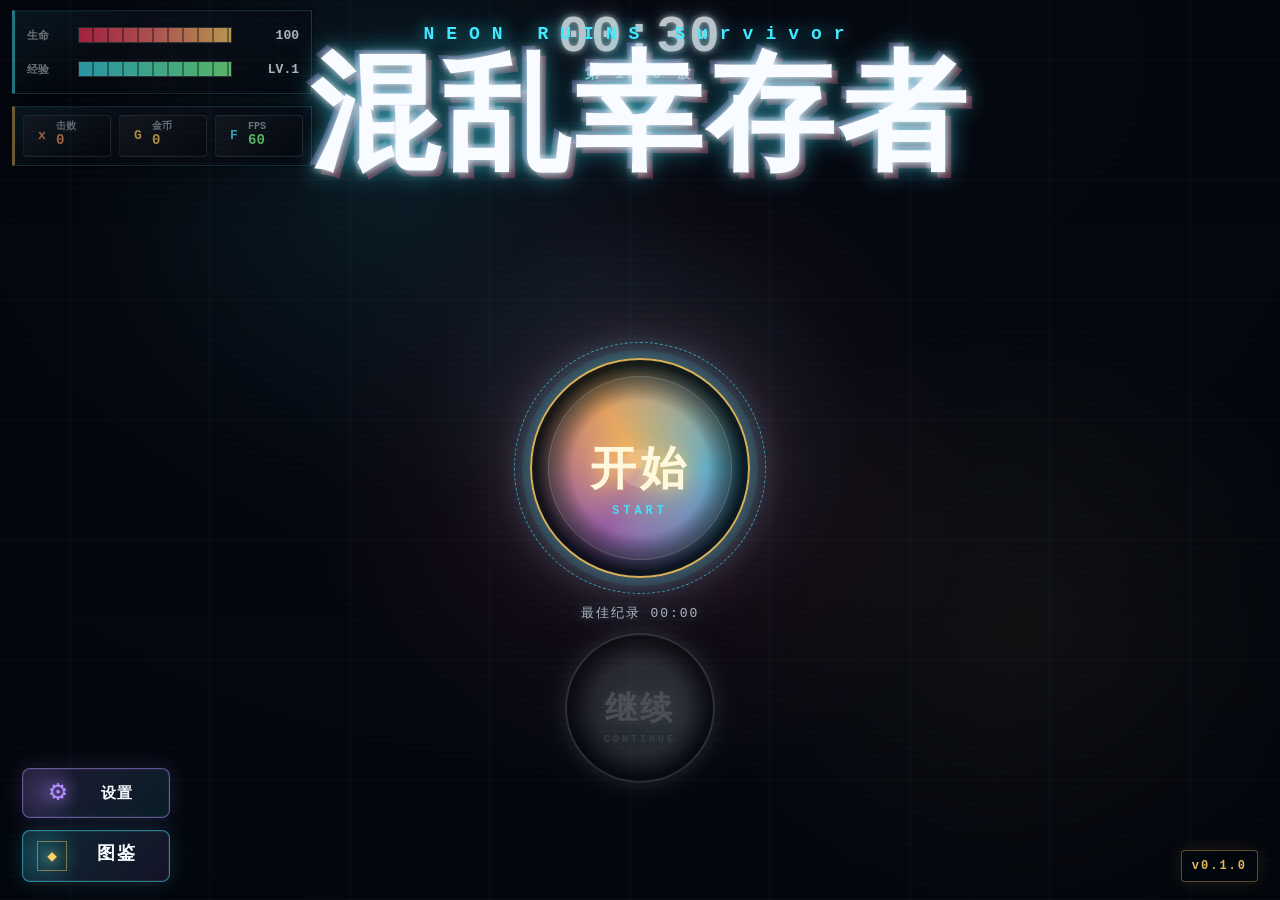
==== commit a9539f92: "feat: 新增设置界面；新增敌人血条显示、伤害数字显示，可在设置中开关" ====
--- a/index.html
+++ b/index.html
@@ -12,6 +12,7 @@
   </head>
   <body>
     <main id="gameRoot">
+      <div id="weaponSwitchToast" class="weapon-switch-toast" aria-hidden="true"></div>
       <canvas id="gameCanvas" aria-label="混乱幸存者游戏区域"></canvas>
 
       <section id="hud" class="hud" aria-live="polite">
@@ -57,7 +58,34 @@
 
       <div id="touchStick" class="touch-stick" aria-hidden="true"><i></i></div>
 
-      <section id="startOverlay" class="overlay active">
+      
+      <!-- 模式选择界面 -->
+      <section id="modeOverlay" class="overlay mode-overlay" aria-hidden="true">
+        <div class="panel mode-panel">
+          <header class="mode-head">
+            <div>
+              <p class="eyebrow">SELECT MODE</p>
+              <h2>选择模式</h2>
+            </div>
+          </header>
+          <div class="mode-body">
+            <button id="modeSwarmButton" type="button" class="mode-select-button swarm" data-mode="swarm">
+              <span class="mode-button-icon">&#x1F41B;</span>
+              <span class="mode-button-title">虫潮模式</span>
+              <span class="mode-button-sub">SWARM</span>
+            </button>
+            <button id="modeChallengeButton" type="button" class="mode-select-button challenge" data-mode="challenge">
+              <span class="mode-button-icon">&#x2694;</span>
+              <span class="mode-button-title">挑战模式</span>
+              <span class="mode-button-sub">CHALLENGE</span>
+            </button>
+          </div>
+          <div id="modeDescription" class="mode-description">
+            选择一种游戏模式以继续。
+          </div>
+        </div>
+      </section>
+<section id="startOverlay" class="overlay active">
         <div class="menu-title" aria-label="游戏名称">
           <span>NEON RUINS Survivor</span>
           <h1>混乱幸存者</h1>
@@ -71,6 +99,9 @@
           <i>CONTINUE</i>
         </button>
         <p id="bestText" class="menu-best">最佳纪录 00:00</p>
+                <button id="settingsButton" type="button" class="menu-settings-button" aria-label="打开设置">
+          <span>设置</span>
+        </button>
         <button id="codexButton" type="button" class="menu-codex-button" aria-label="打开图鉴">
           <span>图鉴</span>
         </button>
@@ -104,14 +135,24 @@
 
       <section id="loadoutOverlay" class="overlay loadout-overlay" aria-hidden="true">
         <div class="panel loadout-panel">
-          <div class="loadout-fx" aria-hidden="true">
-            <i></i><i></i><i></i><i></i><i></i><i></i>
-          </div>
+            
           <header class="loadout-head">
             <div>
               <p class="eyebrow">COMBAT SETUP</p>
               <h2>作战配置</h2>
             </div>
+            <div id="loadoutControlMode" class="loadout-control-mode inline-header">
+              <span class="loadout-control-label">操控</span>
+              <div class="loadout-control-options">
+                <button type="button" id="loadoutControlAuto" class="loadout-control-btn compact active" data-mode="auto">
+                  <strong>自动开火</strong>
+                </button>
+                <button type="button" id="loadoutControlManual" class="loadout-control-btn compact" data-mode="manual">
+                  <strong>手动开火</strong>
+                </button>
+              </div>
+            </div>
+
             <p>同时选择作战难度与开局武器。确认后立即进入战场。</p>
           </header>
           <div class="loadout-body">
@@ -235,6 +276,37 @@
           </div>
         </div>
       </section>
+            <section id="settingsOverlay" class="overlay settings-overlay" aria-hidden="true">
+        <div class="panel settings-panel">
+          <header class="settings-head">
+            <div>
+              <p class="eyebrow">SETTINGS</p>
+              <h2>设置</h2>
+            </div>
+          </header>
+          <div class="settings-body">
+            <div class="settings-toggle" id="settingShowEnemyHpBar" role="switch" aria-checked="false" tabindex="0">
+              <div class="settings-toggle-label">
+                <strong>敌人血量显示</strong>
+                <p>在敌人下方显示简易HP条</p>
+              </div>
+              <div class="settings-toggle-switch">
+                <span class="settings-toggle-knob"></span>
+              </div>
+            </div>
+            <div class="settings-toggle" id="settingShowDamageNumbers" role="switch" aria-checked="false" tabindex="0">
+              <div class="settings-toggle-label">
+                <strong>造成伤害显示</strong>
+                <p>命中敌人时显示伤害数字</p>
+              </div>
+              <div class="settings-toggle-switch">
+                <span class="settings-toggle-knob"></span>
+              </div>
+            </div>
+          </div>
+        </div>
+      </section>
+
       <section id="endOverlay" class="overlay">
         <div class="panel end">
           <p id="endEyebrow" class="eyebrow">RUN COMPLETE</p>
@@ -248,3 +320,4 @@
     <script type="module" src="./src/core/game.js"></script>
   </body>
 </html>
+
--- a/styles.css
+++ b/styles.css
@@ -953,6 +953,48 @@
   pointer-events: none;
 }
 
+
+/* Settings Button */
+.menu-settings-button {
+  position: absolute;
+  left: max(22px, env(safe-area-inset-left));
+  bottom: max(82px, calc(env(safe-area-inset-bottom) + 64px));
+  z-index: 3;
+  display: grid;
+  grid-template-columns: 42px auto;
+  align-items: center;
+  min-width: 148px;
+  border: 1px solid rgba(180, 140, 255, 0.5);
+  border-radius: 8px;
+  padding: 10px 14px;
+  background:
+    radial-gradient(circle at 22px 50%, rgba(180, 140, 255, 0.22), transparent 36px),
+    linear-gradient(135deg, rgba(180, 140, 255, 0.16), rgba(66, 232, 255, 0.1)),
+    rgba(3, 8, 16, 0.68);
+  color: #f8fbff;
+  box-shadow: 0 0 24px rgba(180, 140, 255, 0.16), inset 0 0 0 1px rgba(255, 255, 255, 0.06);
+  pointer-events: auto;
+}
+
+.menu-settings-button::before {
+  content: "\2699";
+  font-size: 28px;
+  line-height: 1;
+  text-shadow: 0 0 14px rgba(180, 140, 255, 0.7);
+  color: #b48cff;
+}
+
+.menu-settings-button span {
+  font-size: 15px;
+  font-weight: 900;
+  letter-spacing: 1px;
+}
+
+.menu-settings-button:hover {
+  border-color: rgba(180, 140, 255, 0.82);
+  box-shadow: 0 0 38px rgba(180, 140, 255, 0.26), inset 0 0 0 1px rgba(255, 255, 255, 0.08);
+  transform: translateY(-1px);
+}
 .menu-codex-button {
   position: absolute;
   left: max(22px, env(safe-area-inset-left));
@@ -1999,6 +2041,395 @@
   color: #ffd166;
   font-style: normal;
   font-weight: 800;
+}
+
+
+/* Mode Selection Overlay */
+.mode-overlay {
+  align-items: stretch;
+  justify-content: center;
+  padding: 16px;
+  background:
+    radial-gradient(circle at 18% 16%, rgba(66, 232, 255, 0.22), transparent 28%),
+    radial-gradient(circle at 86% 70%, rgba(180, 140, 255, 0.14), transparent 30%),
+    linear-gradient(135deg, rgba(3, 6, 15, 0.98), rgba(1, 4, 10, 1) 62%, rgba(12, 8, 24, 0.98));
+}
+
+.mode-overlay::before,
+.mode-overlay::after {
+  content: "";
+  position: absolute;
+  inset: 0;
+  pointer-events: none;
+}
+
+.mode-overlay::before {
+  background:
+    linear-gradient(90deg, rgba(66, 232, 255, 0.075) 1px, transparent 1px),
+    linear-gradient(0deg, rgba(66, 232, 255, 0.05) 1px, transparent 1px),
+    linear-gradient(115deg, transparent 0 46%, rgba(255, 209, 102, 0.08) 49%, transparent 53%);
+  background-size: 48px 48px, 48px 48px, 240px 100%;
+  mask-image: radial-gradient(circle at 50% 44%, #000 0 52%, transparent 78%);
+  opacity: 0.58;
+  animation: uiScanDrift 10s linear infinite;
+}
+
+.mode-overlay::after {
+  background:
+    repeating-linear-gradient(180deg, transparent 0 8px, rgba(255, 255, 255, 0.035) 9px, transparent 10px),
+    radial-gradient(circle at center, transparent 0 52%, rgba(0, 0, 0, 0.54) 100%);
+  opacity: 0.72;
+}
+
+.mode-panel {
+  position: relative;
+  isolation: isolate;
+  display: flex;
+  flex-direction: column;
+  gap: 20px;
+  width: min(720px, calc(100vw - 32px));
+  max-height: calc(100vh - 44px);
+  overflow: hidden;
+  padding: 0;
+  border: 1px solid rgba(66, 232, 255, 0.46);
+  border-radius: 8px;
+  background:
+    linear-gradient(135deg, rgba(25, 34, 62, 0.96), rgba(4, 8, 18, 0.98) 42%, rgba(13, 8, 28, 0.96)),
+    var(--panel-strong);
+  box-shadow:
+    0 32px 110px rgba(0, 0, 0, 0.62),
+    0 0 62px rgba(66, 232, 255, 0.18),
+    0 0 32px rgba(255, 209, 102, 0.08),
+    inset 0 0 0 1px rgba(255, 255, 255, 0.05);
+  animation: uiPanelRise 280ms ease-out both;
+}
+
+.mode-panel::before,
+.mode-panel::after {
+  content: "";
+  position: absolute;
+  inset: 0;
+  z-index: 0;
+  pointer-events: none;
+}
+
+.mode-panel::before {
+  background:
+    linear-gradient(90deg, transparent 0 42%, rgba(66, 232, 255, 0.16) 49%, transparent 56%),
+    repeating-linear-gradient(0deg, transparent 0 13px, rgba(255, 255, 255, 0.032) 14px, transparent 15px),
+    radial-gradient(circle at 72% 38%, rgba(66, 232, 255, 0.1), transparent 24%);
+  background-size: 210px 100%, 100% 18px, 100% 100%;
+  opacity: 0.42;
+  animation: uiScanDrift 7s linear infinite;
+}
+
+.mode-panel::after {
+  inset: 10px;
+  border: 1px solid rgba(66, 232, 255, 0.2);
+  border-radius: 8px;
+  box-shadow:
+    inset 24px 0 38px rgba(66, 232, 255, 0.06),
+    inset -24px 0 38px rgba(180, 140, 255, 0.05);
+}
+
+.mode-head {
+  position: relative;
+  z-index: 1;
+  padding: 16px 22px 8px;
+  border-bottom: 1px solid rgba(66, 232, 255, 0.2);
+  background:
+    linear-gradient(90deg, rgba(66, 232, 255, 0.12), rgba(255, 209, 102, 0.05) 54%, rgba(180, 140, 255, 0.08)),
+    rgba(255, 255, 255, 0.035);
+}
+
+.mode-head h2 {
+  margin: 2px 0 0;
+  font-size: clamp(24px, 3vw, 38px);
+  letter-spacing: 2px;
+  text-shadow: 0 0 22px rgba(66, 232, 255, 0.42);
+}
+
+.mode-body {
+  position: relative;
+  z-index: 1;
+  display: flex;
+  gap: 16px;
+  padding: 20px 22px 12px;
+}
+
+.mode-select-button {
+  position: relative;
+  flex: 1;
+  display: flex;
+  flex-direction: column;
+  align-items: center;
+  justify-content: center;
+  gap: 12px;
+  padding: 36px 20px;
+  border: 2px solid transparent;
+  border-radius: 8px;
+  font-family: var(--font-pixel);
+  cursor: pointer;
+  transition:
+    transform 0.18s ease,
+    border-color 0.18s ease,
+    box-shadow 0.18s ease,
+    background 0.18s ease;
+}
+
+.mode-select-button.swarm {
+  background: linear-gradient(160deg, rgba(66, 232, 255, 0.18), rgba(4, 16, 28, 0.88) 60%);
+  border-color: rgba(66, 232, 255, 0.32);
+  box-shadow: 0 0 28px rgba(66, 232, 255, 0.12), inset 0 0 0 1px rgba(255, 255, 255, 0.04);
+}
+
+.mode-select-button.challenge {
+  background: linear-gradient(160deg, rgba(255, 77, 109, 0.2), rgba(28, 4, 10, 0.88) 60%);
+  border-color: rgba(255, 77, 109, 0.36);
+  box-shadow: 0 0 28px rgba(255, 77, 109, 0.14), inset 0 0 0 1px rgba(255, 255, 255, 0.04);
+}
+
+.mode-select-button:hover {
+  transform: translateY(-3px) scale(1.02);
+}
+
+.mode-select-button.swarm:hover {
+  border-color: rgba(66, 232, 255, 0.68);
+  box-shadow: 0 0 42px rgba(66, 232, 255, 0.28), 0 8px 32px rgba(0, 0, 0, 0.4), inset 0 0 0 1px rgba(255, 255, 255, 0.06);
+}
+
+.mode-select-button.challenge:hover {
+  border-color: rgba(255, 77, 109, 0.74);
+  box-shadow: 0 0 42px rgba(255, 77, 109, 0.32), 0 8px 32px rgba(0, 0, 0, 0.4), inset 0 0 0 1px rgba(255, 255, 255, 0.06);
+}
+
+.mode-select-button:active {
+  transform: translateY(0) scale(0.98);
+}
+
+.mode-button-icon {
+  font-size: 46px;
+  line-height: 1;
+  filter: drop-shadow(0 0 8px currentColor);
+}
+
+.mode-select-button.swarm .mode-button-icon {
+  color: var(--cyan);
+}
+
+.mode-select-button.challenge .mode-button-icon {
+  color: var(--red);
+}
+
+.mode-button-title {
+  font-size: clamp(14px, 2vw, 20px);
+  font-weight: 900;
+  letter-spacing: 2px;
+  color: var(--ink);
+}
+
+.mode-button-sub {
+  font-size: 11px;
+  letter-spacing: 4px;
+  color: var(--muted);
+}
+
+.mode-description {
+  position: relative;
+  z-index: 1;
+  margin: 0 22px 20px;
+  padding: 14px 18px;
+  border: 1px solid rgba(255, 255, 255, 0.12);
+  border-radius: 6px;
+  background: rgba(0, 0, 0, 0.28);
+  font-size: 13px;
+  line-height: 1.6;
+  color: var(--muted);
+  min-height: 54px;
+  transition: border-color 0.18s ease, color 0.18s ease;
+}
+
+.mode-description.swarm-active {
+  border-color: rgba(66, 232, 255, 0.38);
+  color: #c8e6ff;
+}
+
+.mode-description.challenge-active {
+  border-color: rgba(255, 77, 109, 0.38);
+  color: #ffcdd2;
+}
+/* Settings Overlay */
+.settings-overlay {
+  align-items: stretch;
+  justify-content: center;
+  padding: 16px;
+  background:
+    radial-gradient(circle at 18% 16%, rgba(66, 232, 255, 0.22), transparent 28%),
+    radial-gradient(circle at 86% 70%, rgba(180, 140, 255, 0.14), transparent 30%),
+    linear-gradient(135deg, rgba(3, 6, 15, 0.98), rgba(1, 4, 10, 1) 62%, rgba(12, 8, 24, 0.98));
+}
+
+.settings-overlay::before,
+.settings-overlay::after {
+  content: "";
+  position: absolute;
+  inset: 0;
+  pointer-events: none;
+}
+
+.settings-overlay::before {
+  background:
+    linear-gradient(90deg, rgba(66, 232, 255, 0.075) 1px, transparent 1px),
+    linear-gradient(0deg, rgba(66, 232, 255, 0.05) 1px, transparent 1px),
+    linear-gradient(115deg, transparent 0 46%, rgba(255, 209, 102, 0.08) 49%, transparent 53%);
+  background-size: 48px 48px, 48px 48px, 240px 100%;
+  mask-image: radial-gradient(circle at 50% 44%, #000 0 52%, transparent 78%);
+  opacity: 0.58;
+  animation: uiScanDrift 10s linear infinite;
+}
+
+.settings-overlay::after {
+  background:
+    repeating-linear-gradient(180deg, transparent 0 8px, rgba(255, 255, 255, 0.035) 9px, transparent 10px),
+    radial-gradient(circle at center, transparent 0 52%, rgba(0, 0, 0, 0.54) 100%);
+  opacity: 0.72;
+}
+
+.settings-panel {
+  position: relative;
+  isolation: isolate;
+  display: flex;
+  flex-direction: column;
+  gap: 0;
+  width: min(500px, calc(100vw - 32px));
+  max-height: calc(100vh - 44px);
+  overflow: hidden;
+  padding: 0;
+  border: 1px solid rgba(66, 232, 255, 0.46);
+  border-radius: 8px;
+  background:
+    linear-gradient(135deg, rgba(25, 34, 62, 0.96), rgba(4, 8, 18, 0.98) 42%, rgba(13, 8, 28, 0.96)),
+    var(--panel-strong);
+  box-shadow:
+    0 32px 110px rgba(0, 0, 0, 0.62),
+    0 0 62px rgba(66, 232, 255, 0.18),
+    0 0 32px rgba(255, 209, 102, 0.08),
+    inset 0 0 0 1px rgba(255, 255, 255, 0.05);
+  animation: uiPanelRise 280ms ease-out both;
+}
+
+.settings-panel::before,
+.settings-panel::after {
+  content: "";
+  position: absolute;
+  inset: 0;
+  z-index: 0;
+  pointer-events: none;
+}
+
+.settings-panel::before {
+  background:
+    linear-gradient(90deg, transparent 0 42%, rgba(66, 232, 255, 0.16) 49%, transparent 56%),
+    repeating-linear-gradient(0deg, transparent 0 13px, rgba(255, 255, 255, 0.032) 14px, transparent 15px),
+    radial-gradient(circle at 72% 38%, rgba(66, 232, 255, 0.1), transparent 24%);
+  background-size: 210px 100%, 100% 18px, 100% 100%;
+  opacity: 0.42;
+  animation: uiScanDrift 7s linear infinite;
+}
+
+.settings-panel::after {
+  inset: 10px;
+  border: 1px solid rgba(66, 232, 255, 0.2);
+  border-radius: 8px;
+  box-shadow:
+    inset 24px 0 38px rgba(66, 232, 255, 0.06),
+    inset -24px 0 38px rgba(180, 140, 255, 0.05);
+}
+
+.settings-head {
+  position: relative;
+  z-index: 1;
+  padding: 16px 22px 8px;
+  border-bottom: 1px solid rgba(66, 232, 255, 0.2);
+  background:
+    linear-gradient(90deg, rgba(66, 232, 255, 0.12), rgba(255, 209, 102, 0.05) 54%, rgba(180, 140, 255, 0.08)),
+    rgba(255, 255, 255, 0.035);
+}
+
+.settings-head h2 {
+  margin: 2px 0 0;
+  font-size: clamp(24px, 3vw, 38px);
+  letter-spacing: 2px;
+  text-shadow: 0 0 22px rgba(66, 232, 255, 0.42);
+}
+
+.settings-body {
+  position: relative;
+  z-index: 1;
+  display: flex;
+  flex-direction: column;
+  gap: 1px;
+  padding: 16px 22px 22px;
+}
+
+.settings-toggle {
+  display: flex;
+  align-items: center;
+  justify-content: space-between;
+  gap: 16px;
+  padding: 14px 0;
+  border-bottom: 1px solid rgba(255, 255, 255, 0.08);
+  cursor: pointer;
+  user-select: none;
+}
+
+.settings-toggle:last-child {
+  border-bottom: none;
+}
+
+.settings-toggle-label strong {
+  display: block;
+  font-size: 15px;
+  color: var(--ink);
+  margin-bottom: 4px;
+}
+
+.settings-toggle-label p {
+  margin: 0;
+  font-size: 12px;
+  color: var(--muted);
+}
+
+.settings-toggle-switch {
+  position: relative;
+  width: 48px;
+  height: 26px;
+  border-radius: 13px;
+  background: rgba(255, 255, 255, 0.12);
+  border: 1px solid rgba(255, 255, 255, 0.18);
+  transition: background 0.2s ease, border-color 0.2s ease;
+  flex-shrink: 0;
+}
+
+.settings-toggle[aria-checked="true"] .settings-toggle-switch {
+  background: rgba(66, 232, 255, 0.42);
+  border-color: rgba(66, 232, 255, 0.7);
+}
+
+.settings-toggle-knob {
+  position: absolute;
+  top: 2px;
+  left: 2px;
+  width: 20px;
+  height: 20px;
+  border-radius: 50%;
+  background: #f3f7ff;
+  box-shadow: 0 1px 4px rgba(0, 0, 0, 0.3);
+  transition: transform 0.2s ease;
+}
+
+.settings-toggle[aria-checked="true"] .settings-toggle-knob {
+  transform: translateX(22px);
 }
 
 .loadout-overlay {
@@ -3042,8 +3473,8 @@
 }
 
 .inventory-panel {
-  width: min(1280px, calc(100vw - 18px));
-  height: min(860px, calc(100vh - 18px));
+  width: min(1280px, calc(100vw - 36px));
+  height: min(860px, calc(100vh - 36px));
   overflow: hidden;
   padding: 0;
   border-color: rgba(66, 232, 255, 0.32);
@@ -3641,6 +4072,50 @@
     filter 160ms ease;
 }
 
+/* Scrollable inventory sub-panels on small screens */
+.inventory-stats,
+.inventory-items,
+.inventory-detail {
+  overflow-y: auto;
+  overflow-x: hidden;
+}
+
+.inventory-detail .weapon-detail {
+  flex: 1;
+  min-height: 0;
+  overflow-y: auto;
+}
+
+.inventory-stats .stat-grid {
+  min-height: 0;
+}
+
+.inventory-stats::-webkit-scrollbar,
+.inventory-items::-webkit-scrollbar,
+.inventory-detail::-webkit-scrollbar,
+.inventory-detail .weapon-detail::-webkit-scrollbar {
+  width: 8px;
+}
+
+.inventory-stats::-webkit-scrollbar-track,
+.inventory-items::-webkit-scrollbar-track,
+.inventory-detail::-webkit-scrollbar-track,
+.inventory-detail .weapon-detail::-webkit-scrollbar-track {
+  border: 1px solid rgba(66, 232, 255, 0.14);
+  border-radius: 3px;
+  background: rgba(3, 8, 16, 0.72);
+}
+
+.inventory-stats::-webkit-scrollbar-thumb,
+.inventory-items::-webkit-scrollbar-thumb,
+.inventory-detail::-webkit-scrollbar-thumb,
+.inventory-detail .weapon-detail::-webkit-scrollbar-thumb {
+  border: 1px solid rgba(3, 8, 16, 0.78);
+  border-radius: 3px;
+  background: linear-gradient(180deg, rgba(66, 232, 255, 0.65), rgba(66, 180, 255, 0.45));
+  box-shadow: inset 0 0 0 1px rgba(255, 255, 255, 0.12);
+}
+
 .codex-detail {
   overflow: auto;
 }
@@ -4708,3 +5183,103 @@
     min-height: 54px;
   }
 }
+
+/* ---- Weapon Switch Toast ---- */
+.weapon-switch-toast {
+  position: fixed;
+  top: 8%;
+  left: 50%;
+  transform: translate(-50%, 0);
+  z-index: 500;
+  padding: 6px 22px;
+  background: rgba(8, 12, 20, 0.92);
+  border: 1px solid rgba(66, 232, 255, 0.45);
+  border-radius: 6px;
+  color: #42e8ff;
+  font-size: 0.9rem;
+  font-weight: 600;
+  pointer-events: none;
+  opacity: 0;
+  transition: opacity 0.15s ease, transform 0.15s ease;
+  white-space: nowrap;
+}
+.weapon-switch-toast.active {
+  opacity: 1;
+  transform: translate(-50%, 4px);
+}
+
+/* ---- Control Mode Selector ---- */
+.loadout-control-mode {
+  display: flex;
+  flex-direction: column;
+  gap: 8px;
+  margin-bottom: 16px;
+}
+.loadout-control-label {
+  font-size: 0.75rem;
+  text-transform: uppercase;
+  color: rgba(200, 210, 224, 0.55);
+  letter-spacing: 0.12em;
+  font-weight: 600;
+}
+.loadout-control-options {
+  display: flex;
+  gap: 10px;
+}
+.loadout-control-btn {
+  flex: 1;
+  display: flex;
+  flex-direction: column;
+  align-items: center;
+  gap: 4px;
+  padding: 12px 10px;
+  background: rgba(58, 68, 92, 0.38);
+  border: 1.5px solid rgba(100, 120, 160, 0.28);
+  border-radius: 3px;
+  color: rgba(210, 218, 238, 0.72);
+  cursor: pointer;
+  font-family: inherit;
+  transition: all 0.2s ease;
+}
+.loadout-control-btn:hover {
+  background: rgba(66, 232, 255, 0.06);
+  border-color: rgba(66, 232, 255, 0.25);
+  color: #ccd6f6;
+}
+.loadout-control-btn.active {
+  background: rgba(66, 232, 255, 0.1);
+  border-color: rgba(66, 232, 255, 0.5);
+  color: #42e8ff;
+  box-shadow: 0 0 18px rgba(66, 232, 255, 0.12);
+}
+.loadout-control-btn i {
+  font-size: 1.4rem;
+  font-style: normal;
+}
+.loadout-control-btn strong {
+  font-size: 0.88rem;
+  font-weight: 700;
+}
+.loadout-control-btn small {
+  font-size: 0.68rem;
+  opacity: 0.6;
+}
+.loadout-control-btn.active small {
+  opacity: 0.85;
+}
+
+/* ---- Manual HUD indicator ---- */
+.manual-hud-indicator {
+  position: fixed;
+  top: 52%;
+  left: 50%;
+  transform: translate(-50%, -50%);
+  z-index: 100;
+  pointer-events: none;
+  opacity: 0.55;
+  font-size: 0.72rem;
+  color: #ffd166;
+  text-shadow: 0 0 8px rgba(255, 209, 102, 0.5);
+  letter-spacing: 0.08em;
+}
+
